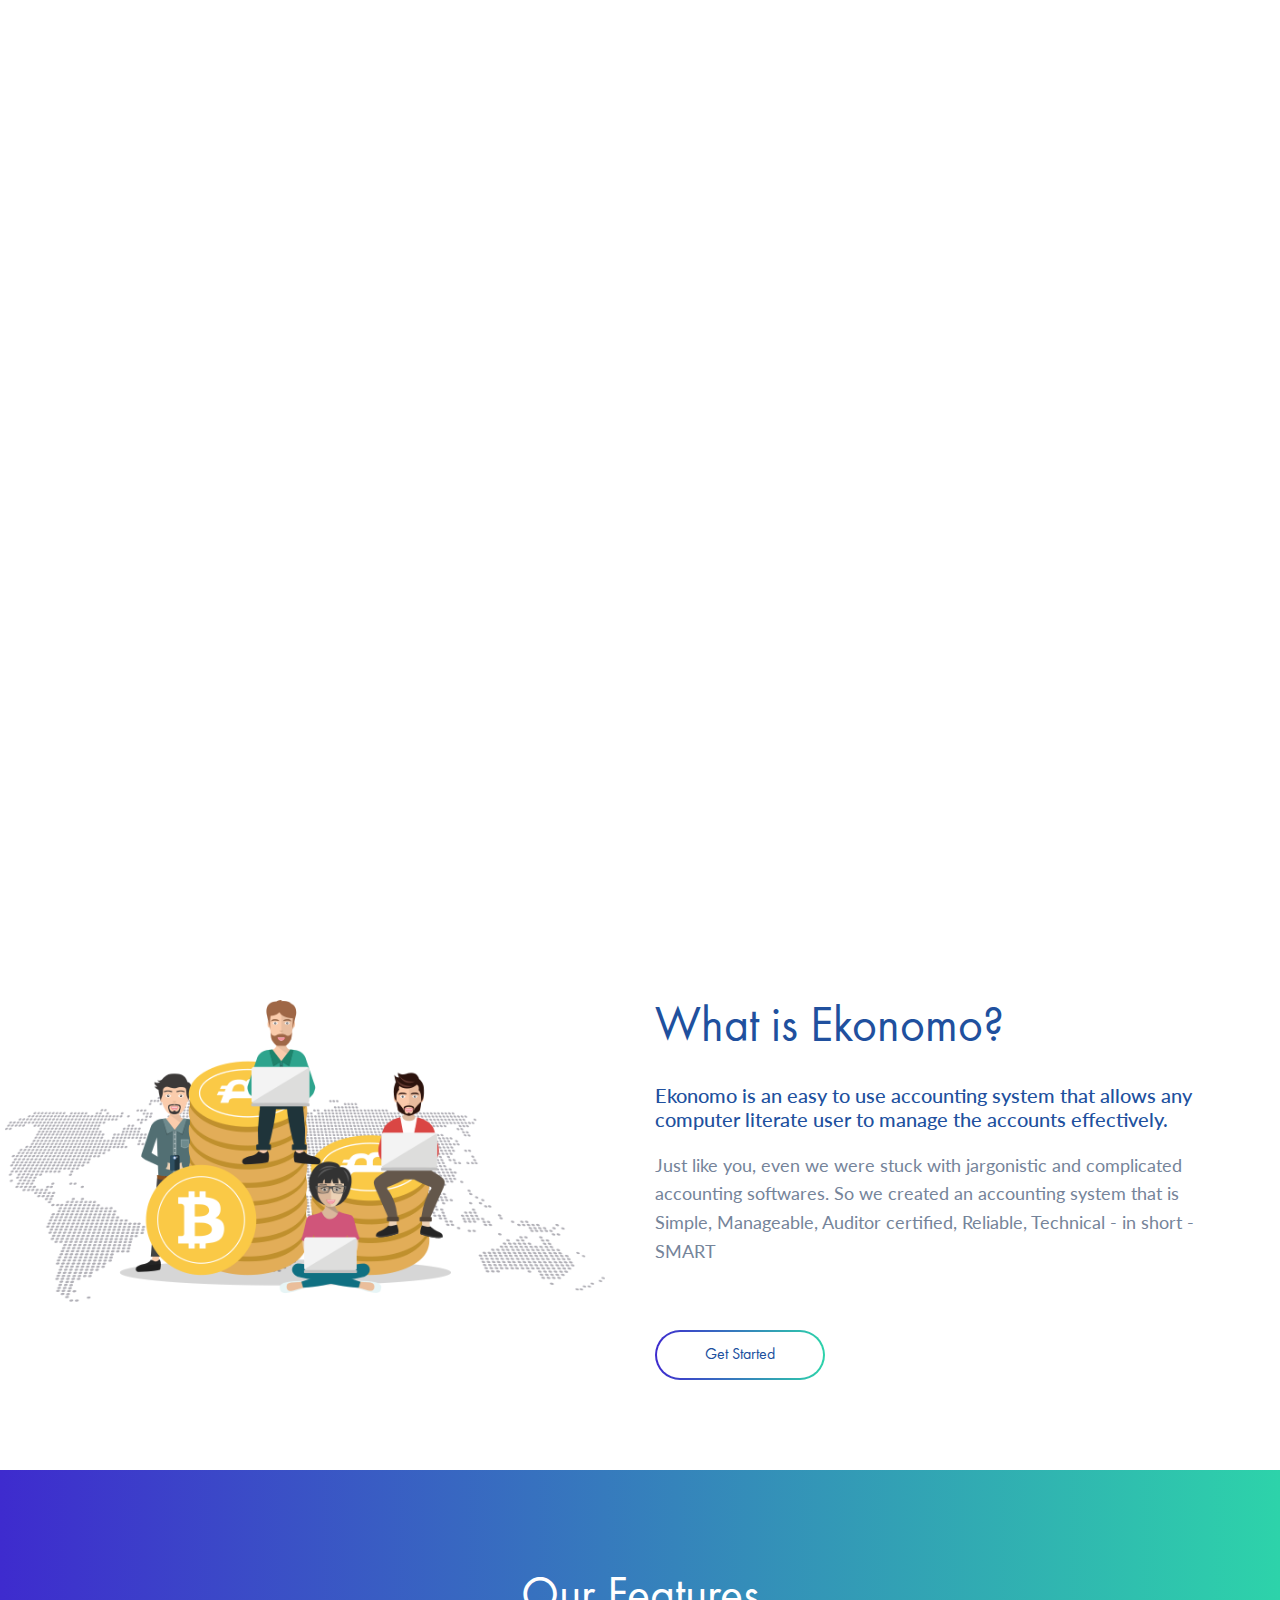
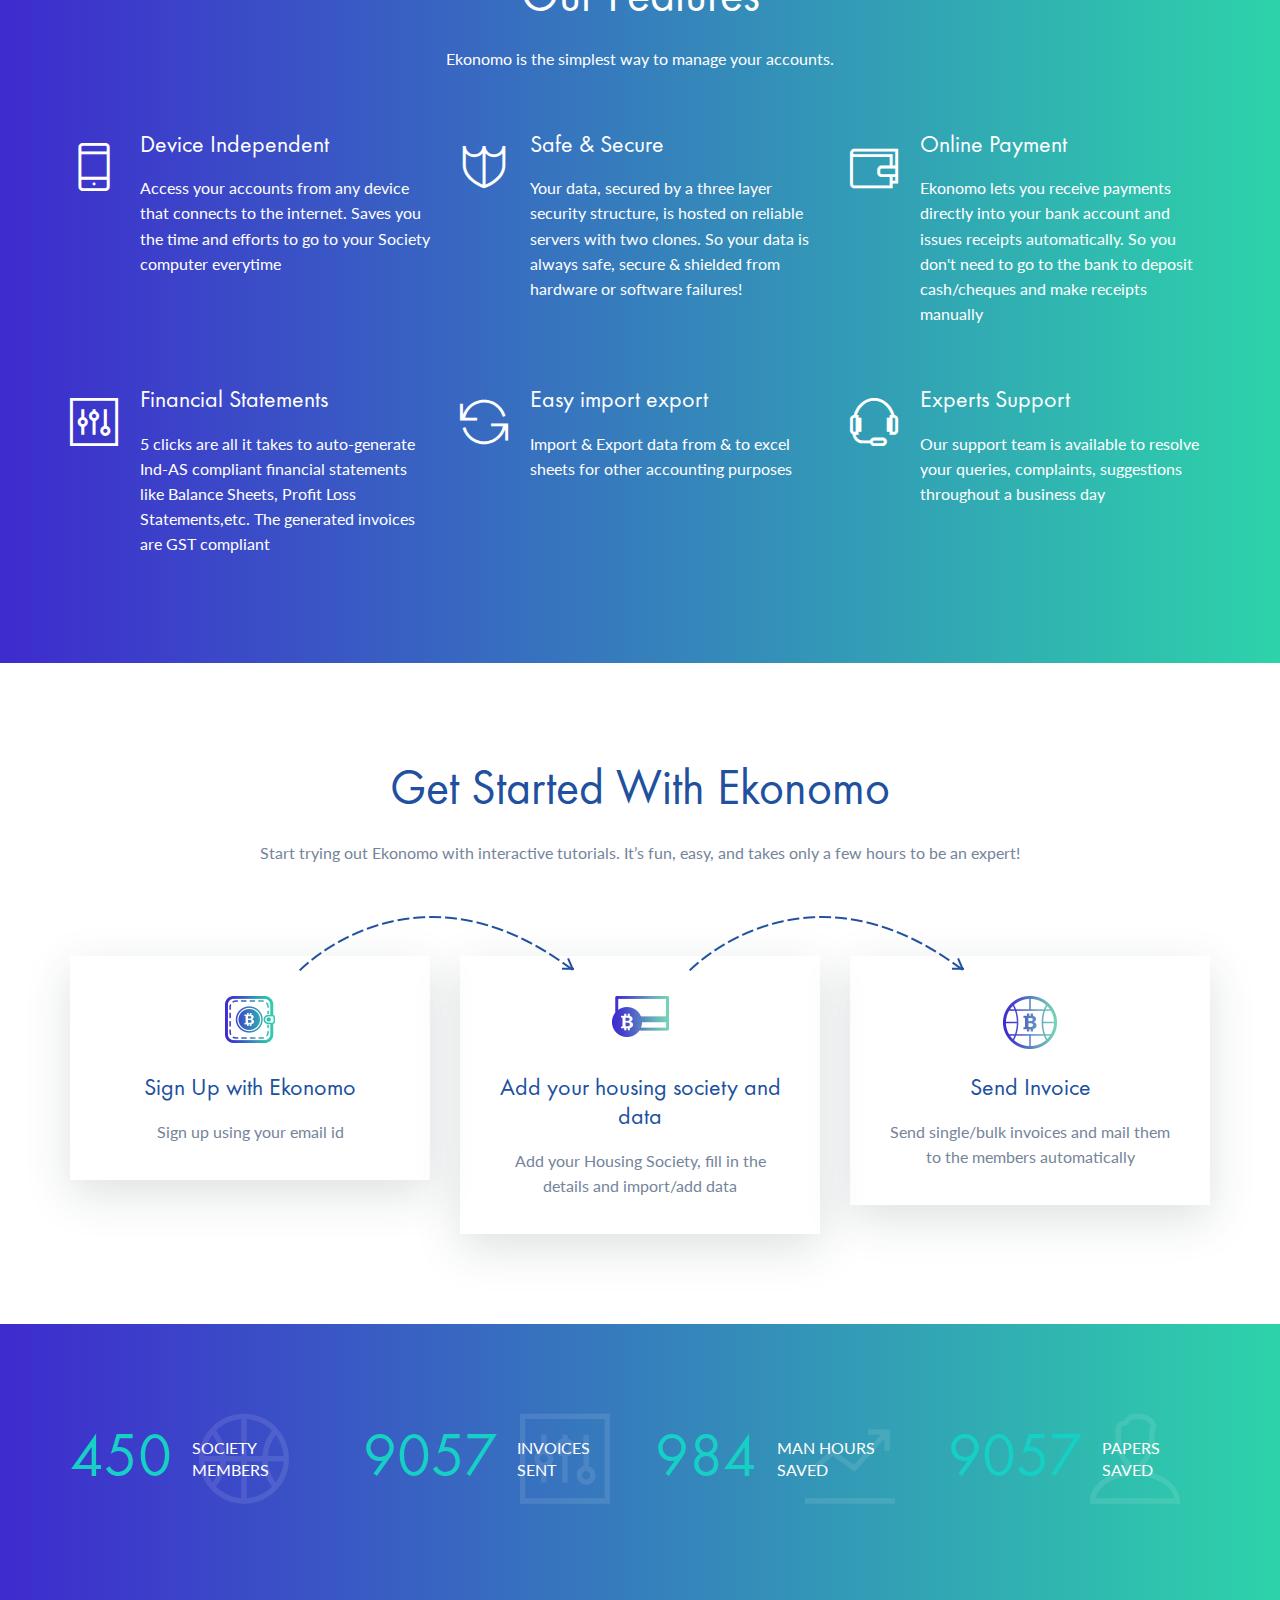
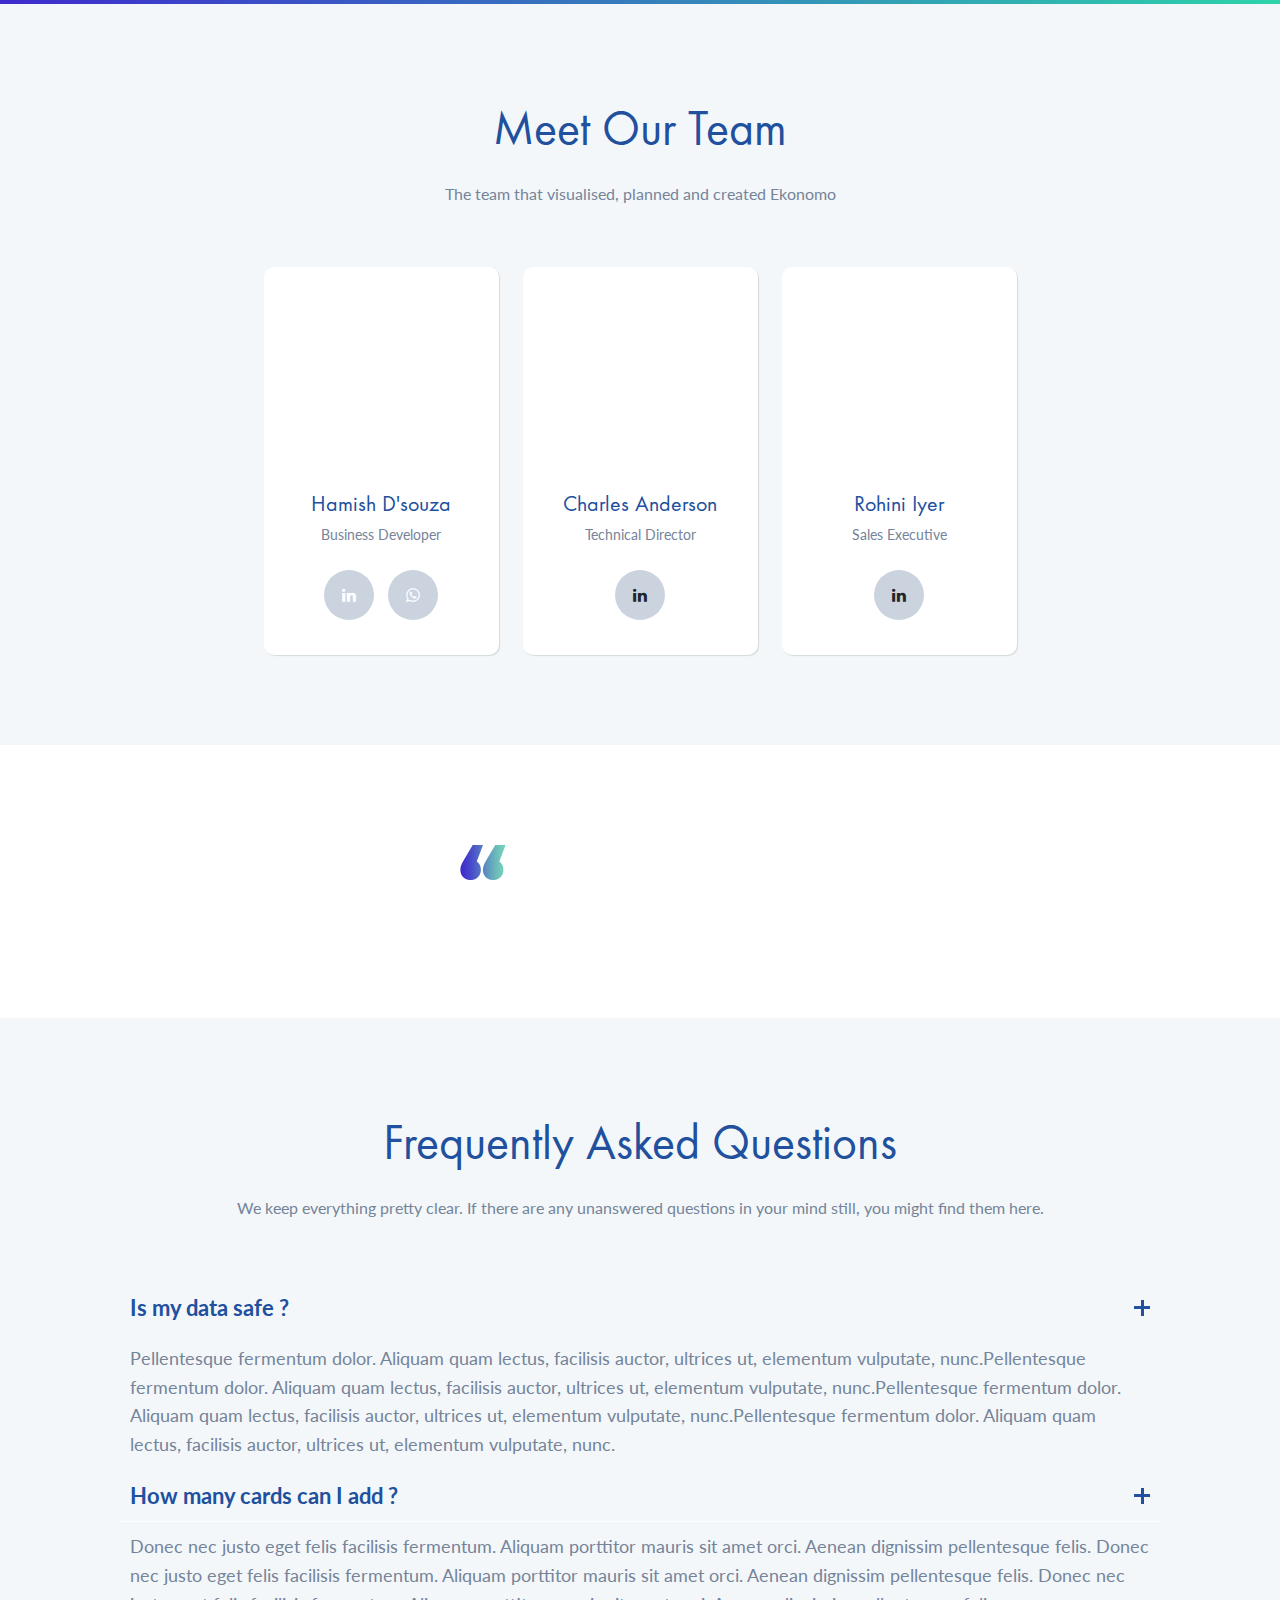
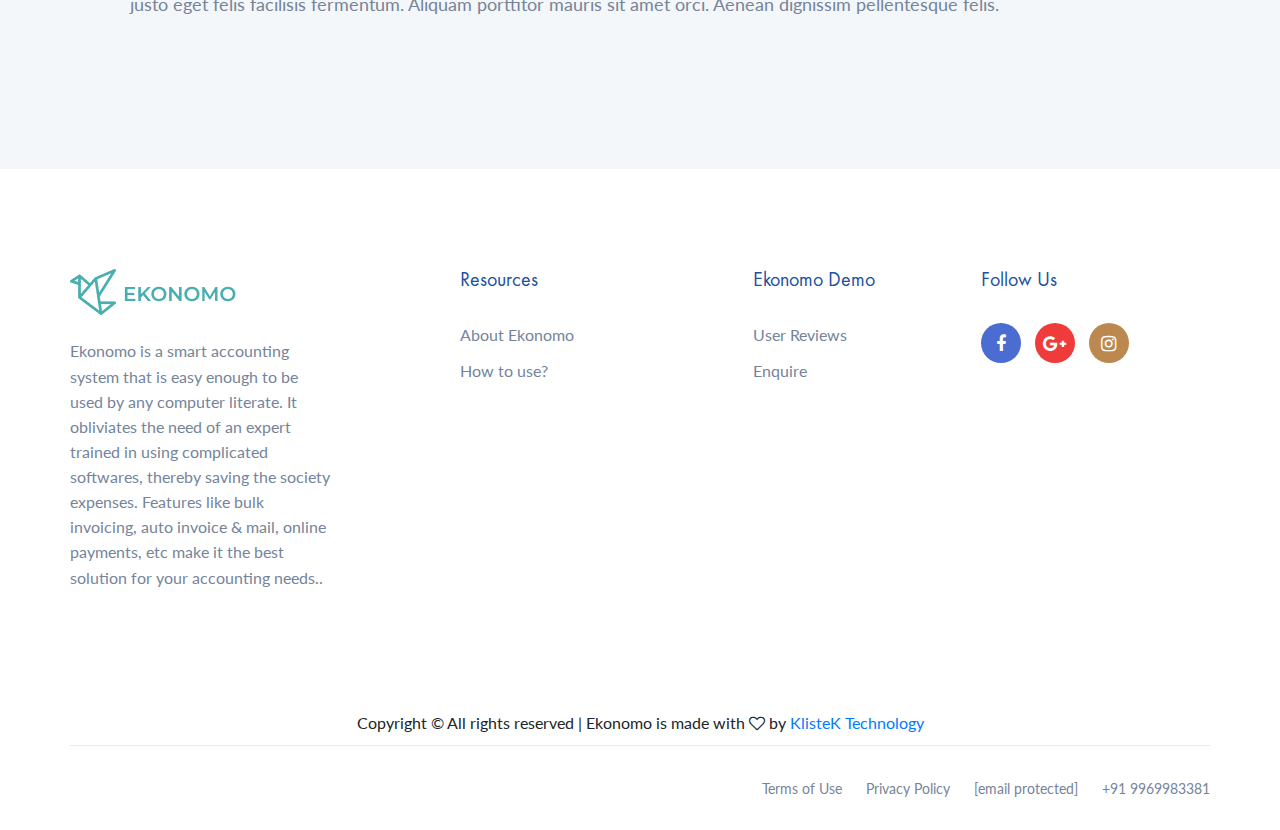
==== index.html @ b2416ccf "Base Project to Master" ====
﻿<!DOCTYPE html>
<html lang="en">

<head>
	<title>Ekonomo - The smartest accounting solution for Housing Societies - To buffix/testinf for Development</title>
	<meta charset="UTF-8">
	<meta name="description" content="Ekonomo is a smart accounting system for housing socities that includes single & bulk invoicing, payment records, automatic receipts, financial statements like balance sheet, profit loss statement, etc">
	<meta name="keywords"
		content="accounting software for housing society, accounting system for housing society, best accounting software, tally alternatives, best tally alternatives india, tally alternative for housing society, klistek, ekonomo, smart, accounting, software, accounting system for housing society, accounting software, free accounting software, best accounting software, gst software,residential apartment accounting software, apartment management software, apartment accounting software, society accounting software, online housing society management system, apartment management software, society software, society accounting software, cooperative society, chs software">
	<meta name="viewport" content="width=device-width, initial-scale=1.0">
	<link href="img\favicon.png" rel="shortcut icon">

	<script>
		console.log("new feature on bugfix");
	</script>

	<link href="https://fonts.googleapis.com/css?family=Lato" rel="stylesheet">

	<link rel="stylesheet" href="css\bootstrap.min.css">
	<link rel="stylesheet" href="css\font-awesome.min.css">
	<link rel="stylesheet" href="css\themify-icons.css">
	<link rel="stylesheet" href="css\animate.css">
	<link rel="stylesheet" href="css\owl.carousel.css">
	<link rel="stylesheet" href="css\style.css">

	<!--[if lt IE 9]>

	  <script src="https://oss.maxcdn.com/html5shiv/3.7.2/html5shiv.min.js"></script>

	  <script src="https://oss.maxcdn.com/respond/1.4.2/respond.min.js"></script>

	<![endif]-->
	<!-- Global site tag (gtag.js) - Google Analytics -->
	<script async src="https://www.googletagmanager.com/gtag/js?id=G-WP8SR2TNJK"></script>
	<script>
		window.dataLayer = window.dataLayer || [];
		function gtag() { dataLayer.push(arguments); }
		gtag('js', new Date());

		gtag('config', 'G-WP8SR2TNJK');
	</script>
</head>

<body>

	<div id="preloder">
		<div class="loader"></div>
	</div>

	<header class="header-section clearfix">
		<div class="container-fluid">
			<a href="index.html" class="site-logo">
				<img src="img\logo.png" alt="">
			</a>
			<div class="responsive-bar"><i class="fa fa-bars"></i></div>
			<a href="" class="user"><i class="fa fa-user"></i></a>
			<a href="" class="site-btn">Sign Up Free</a>
			<nav class="main-menu">
				<ul class="menu-list">
					<li><a href="#about">About</a></li>
					<li><a href="#features">Features</a></li>
					<li><a href="#faq">FAQ</a></li>
					<li><a href="">Contact</a></li>
				</ul>
			</nav>
		</div>
	</header>


	<section class="hero-section">
		<div class="container">
			<div class="row">
				<div class="col-md-6 hero-text">
					<h2>Accounting is<span> complicated?</span> <br>switch to <span>Ekonomo</span></h2>
					<h4>The smartest and easiest accounting software for Housing Societies</h4>
					<form class="hero-subscribe-from">
						<input type="text" placeholder="Enter your email">
						<button class="site-btn sb-gradients">Get Started</button>
					</form>
				</div>
				<div class="col-md-6">
					<img src="img\laptop.png" class="laptop-image" alt="">
				</div>
			</div>
		</div>
	</section>


	<section class="about-section spad" id="about">
		<div class="container">
			<div class="row">
				<div class="col-lg-6 offset-lg-6 about-text">
					<h2>What is Ekonomo?</h2>
					<h5>Ekonomo is an easy to use accounting system that allows any computer literate user to manage the
						accounts effectively.</h5>
					<p>Just like you, even we were stuck with jargonistic and complicated accounting softwares. So we
						created an accounting system that is Simple, Manageable, Auditor certified, Reliable, Technical
						- in short - SMART</p>
					<a href="" class="site-btn sb-gradients sbg-line mt-5">Get Started</a>
				</div>
			</div>
			<div class="about-img">
				<img src="img\about-img.png" alt="">
			</div>
		</div>
	</section>


	<section class="features-section spad gradient-bg" id="features">
		<div class="container text-white">
			<div class="section-title text-center">
				<h2>Our Features</h2>
				<p>Ekonomo is the simplest way to manage your accounts.</p>
			</div>
			<div class="row">

				<div class="col-md-6 col-lg-4 feature">
					<i class="ti-mobile"></i>
					<div class="feature-content">
						<h4>Device Independent</h4>
						<p>Access your accounts from any device that connects to the internet. Saves you the time and
							efforts to go to your Society computer everytime </p>
						<!-- <a href="" class="readmore">Readmore</a> -->
					</div>
				</div>

				<div class="col-md-6 col-lg-4 feature">
					<i class="ti-shield"></i>
					<div class="feature-content">
						<h4>Safe & Secure</h4>
						<p>Your data, secured by a three layer security structure, is hosted on reliable servers with
							two clones. So your data is always safe, secure & shielded from hardware or software
							failures!</p>
						<!-- <a href="" class="readmore">Readmore</a> -->
					</div>
				</div>

				<div class="col-md-6 col-lg-4 feature">
					<i class="ti-wallet"></i>
					<div class="feature-content">
						<h4>Online Payment</h4>
						<p>Ekonomo lets you receive payments directly into your bank account and issues receipts
							automatically. So you don't need to go to the bank to deposit cash/cheques and make receipts
							manually</p>
						<!-- <a href="" class="readmore">Readmore</a> -->
					</div>
				</div>


				<div class="col-md-6 col-lg-4 feature">
					<i class="ti-panel"></i>
					<div class="feature-content">
						<h4>Financial Statements</h4>
						<p>5 clicks are all it takes to auto-generate Ind-AS compliant financial statements like Balance
							Sheets, Profit Loss Statements,etc. The generated invoices are GST compliant </p>
						<!-- <a href="" class="readmore">Readmore</a> -->
					</div>
				</div>

				<div class="col-md-6 col-lg-4 feature">
					<i class="ti-reload"></i>
					<div class="feature-content">
						<h4>Easy import export</h4>
						<p>Import & Export data from & to excel sheets for other accounting purposes </p>
						<!-- <a href="" class="readmore">Readmore</a> -->
					</div>
				</div>

				<div class="col-md-6 col-lg-4 feature">
					<i class="ti-headphone-alt"></i>
					<div class="feature-content">
						<h4>Experts Support</h4>
						<p>Our support team is available to resolve your queries, complaints, suggestions throughout a
							business day </p>
						<!-- <a href="" class="readmore">Readmore</a> -->
					</div>
				</div>

			</div>
		</div>
	</section>


	<section class="process-section spad">
		<div class="container">
			<div class="section-title text-center">
				<h2>Get Started With Ekonomo</h2>
				<p>Start trying out Ekonomo with interactive tutorials. It’s fun, easy, and takes only a few
					hours to be an expert! </p>
			</div>
			<div class="row">
				<div class="col-md-4 process">
					<div class="process-step">
						<figure class="process-icon">
							<img src="img\process-icons\1.png" alt="#">
						</figure>
						<h4>Sign Up with Ekonomo</h4>
						<p>Sign up using your email id</p>
					</div>
				</div>
				<div class="col-md-4 process">
					<div class="process-step">
						<figure class="process-icon">
							<img src="img\process-icons\2.png" alt="#">
						</figure>
						<h4>Add your housing society and data</h4>
						<p>Add your Housing Society, fill in the details and import/add data </p>
					</div>
				</div>
				<div class="col-md-4 process">
					<div class="process-step">
						<figure class="process-icon">
							<img src="img\process-icons\3.png" alt="#">
						</figure>
						<h4>Send Invoice</h4>
						<p>Send single/bulk invoices and mail them to the members automatically</p>
					</div>
				</div>
			</div>
		</div>
	</section>


	<section class="fact-section gradient-bg">
		<div class="container">
			<div class="row">
				<div class="col-sm-6 col-md-6 col-lg-3">
					<div class="fact">
						<h2>450</h2>
						<p>society <br> members</p>
						<i class="ti-basketball"></i>
					</div>
				</div>
				<div class="col-sm-6 col-md-6 col-lg-3">
					<div class="fact">
						<h2>9057</h2>
						<p>Invoices <br> sent</p>
						<i class="ti-panel"></i>
					</div>
				</div>
				<div class="col-sm-6 col-md-6 col-lg-3">
					<div class="fact">
						<h2>984</h2>
						<p>Man Hours <br> Saved</p>
						<i class="ti-stats-up"></i>
					</div>
				</div>
				<div class="col-sm-6 col-md-6 col-lg-3">
					<div class="fact">
						<h2>9057</h2>
						<p>Papers <br>saved</p>
						<i class="ti-user"></i>
					</div>
				</div>
			</div>
		</div>
	</section>


	<section class="team-section spad">
		<div class="container">
			<div class="section-title text-center">
				<h2>Meet Our Team</h2>
				<p>The team that visualised, planned and created Ekonomo</p>
			</div>
		</div>
		<div class="team-members clearfix">

			<div class="member">
				<div class="member-text">
					<div class="member-img set-bg" data-setbg="img/hamish.jpeg"></div>
					<h2>Hamish D'souza</h2>
					<span>Business Developer</span>
				</div>
				<div class="member-social">
					<a href="https://in.linkedin.com/in/hamishhd"><i class="fa fa-linkedin"></i></a>
					<a
						href="https://api.whatsapp.com/send?phone=919969983381&text=Hey,%20wanted%20to%20enquire%20about%20Ekonomo"><i
							class="fa fa-whatsapp"></i></a>
				</div>
				<div class="member-info">
					<div class="member-img mf set-bg" data-setbg="img/hamish.jpeg"></div>
					<div class="member-meta">
						<h2>Hamish D'souza</h2>
						<span>Business Developer</span>
					</div>
					<p>The one who tries to make the lives of Housing Societies simpler using Ekonomo</p>
				</div>
			</div>

			<div class="member">
				<div class="member-text">
					<div class="member-img set-bg" data-setbg="img/johnson.jpg"></div>
					<h2>Charles Anderson</h2>
					<span>Technical Director</span>
				</div>
				<div class="member-social">
					<a><i class="fa fa-linkedin"></i></a>
				</div>
				<div class="member-info">
					<div class="member-img mf set-bg" data-setbg="img/johnson.jpg"></div>
					<div class="member-meta">
						<h2>Charles Anderson</h2>
						<span>Technical Director</span>
					</div>
					<p>The one who makes Ekonomo easier to use</p>
				</div>
			</div>

			<div class="member">
				<div class="member-text">
					<div class="member-img set-bg" data-setbg="img/sales.jpg"></div>
					<h2>Rohini Iyer</h2>
					<span>Sales Executive</span>
				</div>
				<div class="member-social">
					<a><i class="fa fa-linkedin"></i></a>
				</div>
				<div class="member-info">
					<div class="member-img mf set-bg" data-setbg="img/sales.jpg"></div>
					<div class="member-meta">
						<h2>Rohini Iyer</h2>
						<span>Sales Executive</span>
					</div>
					<p>The one who makes Ekonomo smarter and your work easier</p>
				</div>
			</div>




		</div>
	</section>


	<section class="review-section spad">
		<div class="container">
			<div class="row">
				<div class="col-lg-8 push-8">
					<img src="img\quote.png" alt="" class="quote mb-5">
					<div class="review-text-slider owl-carousel">
						<div class="review-text">
							<p>"Ekonomo saved me the efforts of making individual invoices. Now I can make the invoices
								for my entire housing society and also mail the invoices to all the members with few
								clicks. And the best part is that the work of generating invoices is done within 5
								seconds! Real Time Saver!!!”</p>
						</div>
						<div class="review-text">
							<p>"Ours is a small Housing Society with limited funds. Spending on the salary of the
								accountant was truly a burden on the finances. With Ekonomo, I could do all the
								accounting myself and thus saved on the salary of the accountant. Now we used the saved
								money to install solar panels on our terrace”</p>
						</div>
						<div class="review-text">
							<p>"Most of the house owners in our society are investors and visit the complex once in 6
								months. So they would keep the maintenance amounts pending. Ekonomo gave us the option
								of receiving online payment. Now not only do we receive the payments in time, but the
								system automatically send the receipts to the owners when the payment is received. A lot
								of my work is now done by this software on its own. managing my society is now super
								easy”</p>
						</div>
					</div>
				</div>
				<div class="col-lg-4 pr-0 pull-3">
					<div class="review-meta-slider owl-carousel pt-5">
						<div class="author-meta">
							<div class="author-avatar set-bg" data-setbg="img/review/1.jpg"></div>
							<div class="author-name">
								<h4>Hamish D'souza</h4>
								<p>Business Developer</p>
							</div>
						</div>
						<div class="author-meta">
							<div class="author-avatar set-bg" data-setbg="img/review/2.jpg"></div>
							<div class="author-name">
								<h4>Abhay Amin</h4>
								<p>Developer</p>
							</div>
						</div>
						<div class="author-meta">
							<div class="author-avatar set-bg" data-setbg="img/review/3.jpg"></div>
							<div class="author-name">
								<h4>Jyoti Pandey</h4>
								<p>Developer</p>
							</div>
						</div>
					</div>
				</div>
			</div>
		</div>
	</section>
	<!-- 
	<section class="blog-section spad">
		<div class="container">
			<div class="section-title text-center">
				<h2>Latest Features</h2>
				<p>Other's see what's there and think 'why?'. We see what's not there and think 'why not?'.<p>
						<p> We keep adding new features to Ekonomo every month so that the feature that you wish you had
							becomes a feature that you use very soon</p>
			</div>
			<div class="row">

				<div class="col-md-4">
					<div class="blog-item">
						<figure class="blog-thumb">
							<img src="img\blog\1.jpg" alt="">
						</figure>
						<div class="blog-text">
							<div class="post-date">07 Feb 2020</div>
							<h4 class="blog-title"><a href="">Bulk Invoicing</a></h4>
							<div class="post-meta">
								<a href=""><span>by</span> Admin</a>
								<a href=""><i class="fa fa-heart-o"></i> 234 Likes</a>
								<a href=""><i class="fa fa-comments-o"></i> 08 comments</a>
							</div>
						</div>
					</div>
				</div>

				<div class="col-md-4">
					<div class="blog-item">
						<figure class="blog-thumb">
							<img src="img\blog\2.jpg" alt="">
						</figure>
						<div class="blog-text">
							<div class="post-date">4 Feb 2020</div>
							<h4 class="blog-title"><a href="">Automatically mail invoices on generation</a></h4>
							<div class="post-meta">
								<a href=""><span>by</span> Admin</a>
								<a href=""><i class="fa fa-heart-o"></i> 234 Likes</a>
								<a href=""><i class="fa fa-comments-o"></i> 08 comments</a>
							</div>
						</div>
					</div>
				</div>

				<div class="col-md-4">
					<div class="blog-item">
						<figure class="blog-thumb">
							<img src="img\blog\3.jpg" alt="">
						</figure>
						<div class="blog-text">
							<div class="post-date">1 Feb 2020</div>
							<h4 class="blog-title"><a href="">Change color of your Ekonomo</a></h4>
							<div class="post-meta">
								<a href=""><span>by</span> Admin</a>
								<a href=""><i class="fa fa-heart-o"></i> 234 Likes</a>
								<a href=""><i class="fa fa-comments-o"></i> 08 comments</a>
							</div>
						</div>
					</div>
				</div>
			</div>
		</div>
	</section> -->


	<section class="blog-section spad" id="faq">
		<div class="container">
			<div class="section-title text-center">
				<h2>Frequently Asked Questions</h2>
				<p>We keep everything pretty clear. If there are any unanswered questions in your mind still, you might
					find them here.<p>

			</div>

			<div class="accordion">

				<div class="accordion-header"><a>Is my data safe ? <span class="plus-icon"><span></span></span>
					</a></div>
				<p class="accordion-content blog-title">Pellentesque fermentum dolor. Aliquam quam lectus, facilisis
					auctor,
					ultrices ut, elementum
					vulputate, nunc.Pellentesque fermentum dolor. Aliquam quam lectus, facilisis
					auctor,
					ultrices ut, elementum
					vulputate, nunc.Pellentesque fermentum dolor. Aliquam quam lectus, facilisis
					auctor,
					ultrices ut, elementum
					vulputate, nunc.Pellentesque fermentum dolor. Aliquam quam lectus, facilisis
					auctor,
					ultrices ut, elementum
					vulputate, nunc.</p>

				<div class="accordion-header"><a>How many cards can I add ? <span
							class="plus-icon"><span></span></span></a>
				</div>
				<p class="accordion-content blog-title">Donec nec justo eget felis facilisis fermentum. Aliquam
					porttitor mauris
					sit amet orci. Aenean
					dignissim pellentesque felis.
					Donec nec justo eget felis facilisis fermentum. Aliquam
					porttitor mauris
					sit amet orci. Aenean
					dignissim pellentesque felis.
					Donec nec justo eget felis facilisis fermentum. Aliquam
					porttitor mauris
					sit amet orci. Aenean
					dignissim pellentesque felis.</p>


			</div>

		</div>
	</section>


	<footer class="footer-section">
		<div class="container">
			<div class="row spad">
				<div class="col-md-6 col-lg-3 footer-widget">
					<img src="img\logo.png" class="mb-4" alt="">
					<p>Ekonomo is a smart accounting system that is easy enough to be used by any computer literate. It
						obliviates the need of an expert trained in using complicated softwares, thereby saving the
						society expenses. Features like bulk invoicing, auto invoice & mail, online payments, etc make
						it the best solution for your accounting needs..</p>

				</div>
				<div class="col-md-6 col-lg-2 offset-lg-1 footer-widget">
					<h5 class="widget-title">Resources</h5>
					<ul>
						<li><a href="#">About Ekonomo</a></li>
						<li><a href="#">How to use?</a></li>
						<!-- <li><a href="#">Auditor certification</a></li>
						<li><a href="#">Pricing</a></li> -->
					</ul>
				</div>
				<div class="col-md-6 col-lg-2 offset-lg-1 footer-widget">
					<h5 class="widget-title">Ekonomo Demo</h5>
					<ul>
						<li><a href="#">User Reviews</a></li>
						<li><a href="#">Enquire</a></li>
					</ul>
				</div>
				<div class="col-md-6 col-lg-3 footer-widget pl-lg-5 pl-3">
					<h5 class="widget-title">Follow Us</h5>
					<div class="social">
						<a href="https://www.facebook.com/Eknomo-105622301012356/" class="facebook"><i
								class="fa fa-facebook"></i></a>
						<a href="https://g.page/KlisteK?share" class="google"><i class="fa fa-google-plus"></i></a>
						<a href="https://www.instagram.com/ekonomo.accounting/" class="instagram"><i
								class="fa fa-instagram"></i></a>
						<!--<a href="" class="twitter"><i class="fa fa-twitter"></i></a> -->
					</div>
				</div>
			</div>
			<span class="copyright-text">
				Copyright &copy;
				<script
					type="d408cd0dd1d06080b0962727-text/javascript">document.write(new Date().getFullYear());</script>
				All rights reserved | Ekonomo is made with <i class="fa fa-heart-o" aria-hidden="true"></i> by
				<a href="https://klistek.com" target="_blank">KlisteK Technology</a>
			</span>
			<div class="footer-bottom">
				<div class="row">
					<div class="col-lg-4 store-links text-center text-lg-left pb-3 pb-lg-0">
						<!-- <a href=""><img src="img\appstore.png" alt="" class="mr-2"></a> -->
						<!-- <a href=""><img src="img\playstore.png" alt=""></a> -->
					</div>
					<div class="col-lg-8 text-center text-lg-right">
						<ul class="footer-nav">
							<!-- <li><a href="">DPA</a></li> -->
							<li><a href="terms&condition.html" target="_blank">Terms of Use</a></li>
							<li><a href="privacypolicy.html" target="_blank">Privacy Policy </a></li>
							<li><a href=""><span class="__cf_email__"
										data-cfemail="41323431312e333501222e2c31202f386f222e2c">[email&#160;protected]</span></a>
							</li>
							<li><a href="tel:9969983381">+91 9969983381</a></li>
						</ul>
					</div>
				</div>
			</div>
		</div>
	</footer>

	<script data-cfasync="false" src="/cdn-cgi/scripts/5c5dd728/cloudflare-static/email-decode.min.js"></script>
	<script src="js\jquery-3.2.1.min.js" type="d408cd0dd1d06080b0962727-text/javascript"></script>
	<script src="js\owl.carousel.min.js" type="d408cd0dd1d06080b0962727-text/javascript"></script>
	<script src="js\main.js?1.0.8" type="d408cd0dd1d06080b0962727-text/javascript"></script>

	<script async="" src="https://www.googletagmanager.com/gtag/js?id=UA-23581568-13"
		type="d408cd0dd1d06080b0962727-text/javascript"></script>
	<script type="d408cd0dd1d06080b0962727-text/javascript">

  window.dataLayer = window.dataLayer || [];

  function gtag(){dataLayer.push(arguments);}

  gtag('js', new Date());



  gtag('config', 'UA-23581568-13');

</script>
	<script src="https://ajax.cloudflare.com/cdn-cgi/scripts/7089c43e/cloudflare-static/rocket-loader.min.js"
		data-cf-settings="d408cd0dd1d06080b0962727-|49" defer=""></script>
</body>

</html>
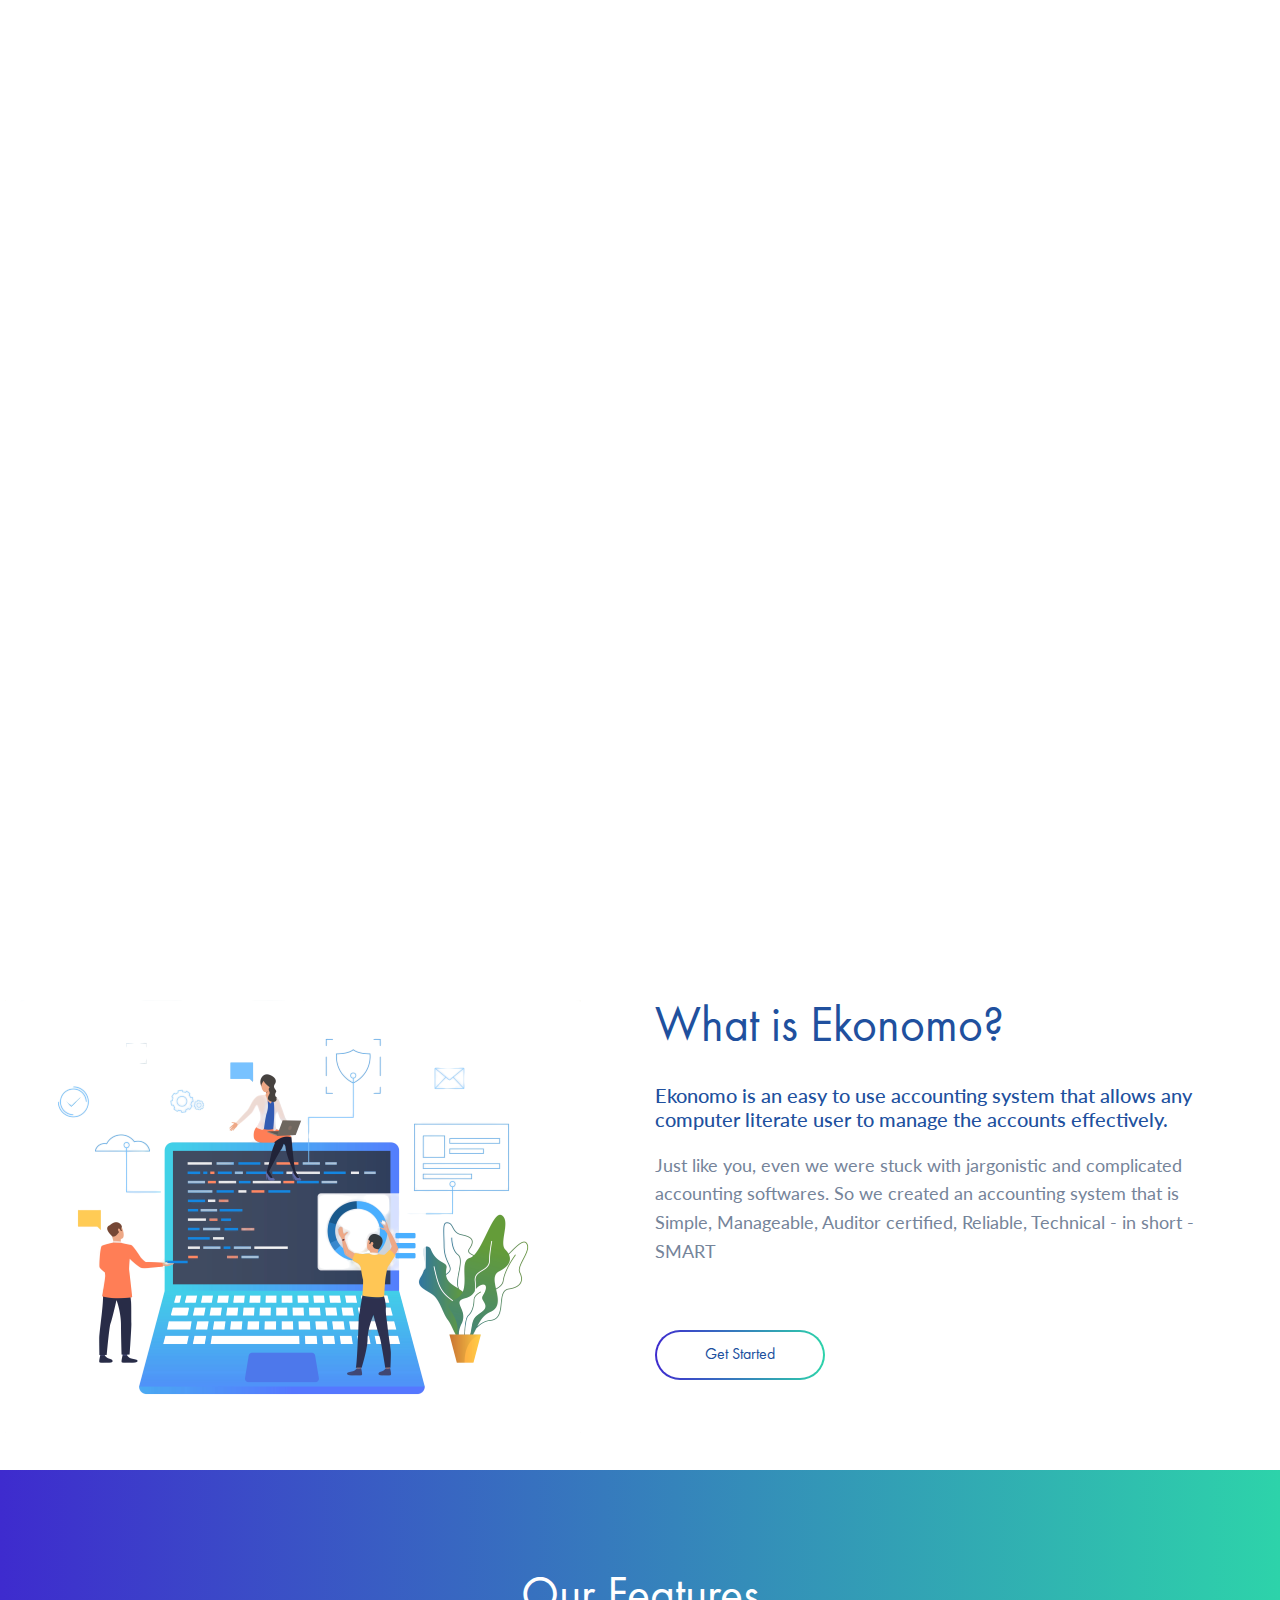
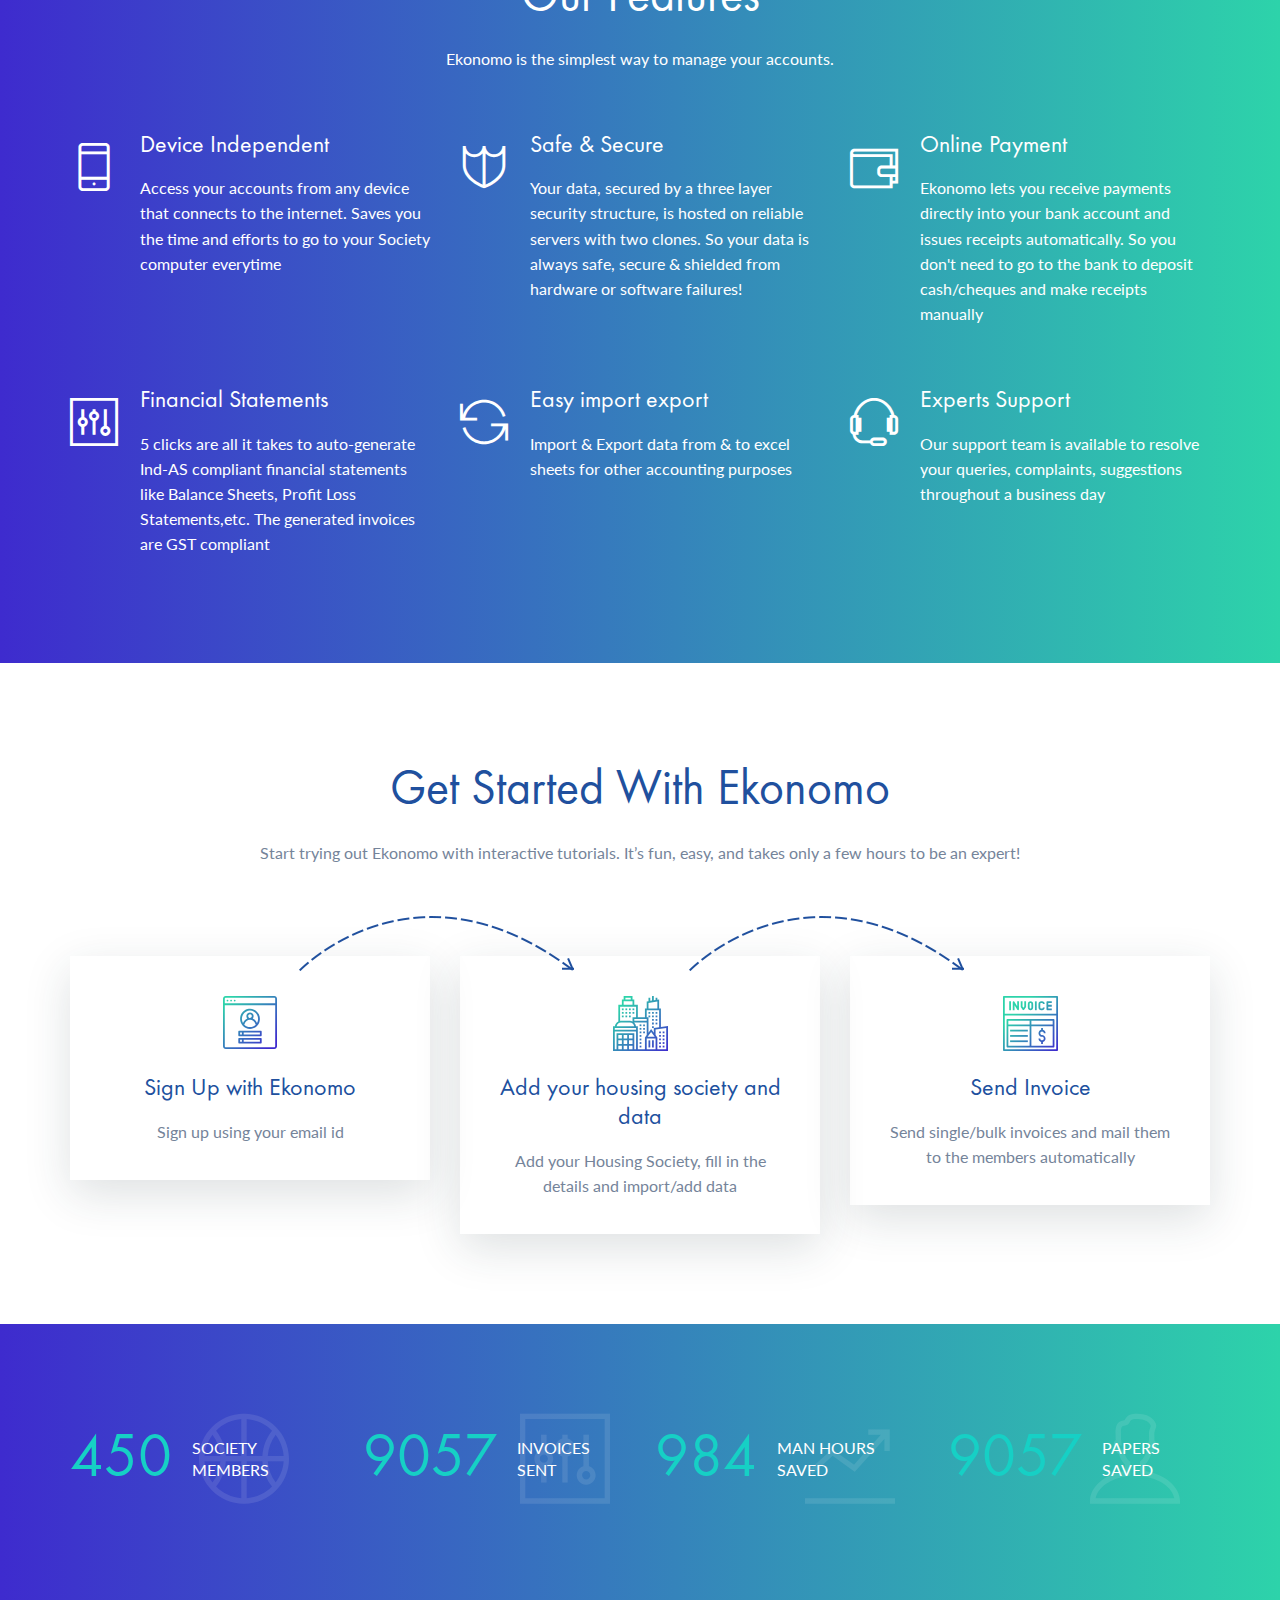
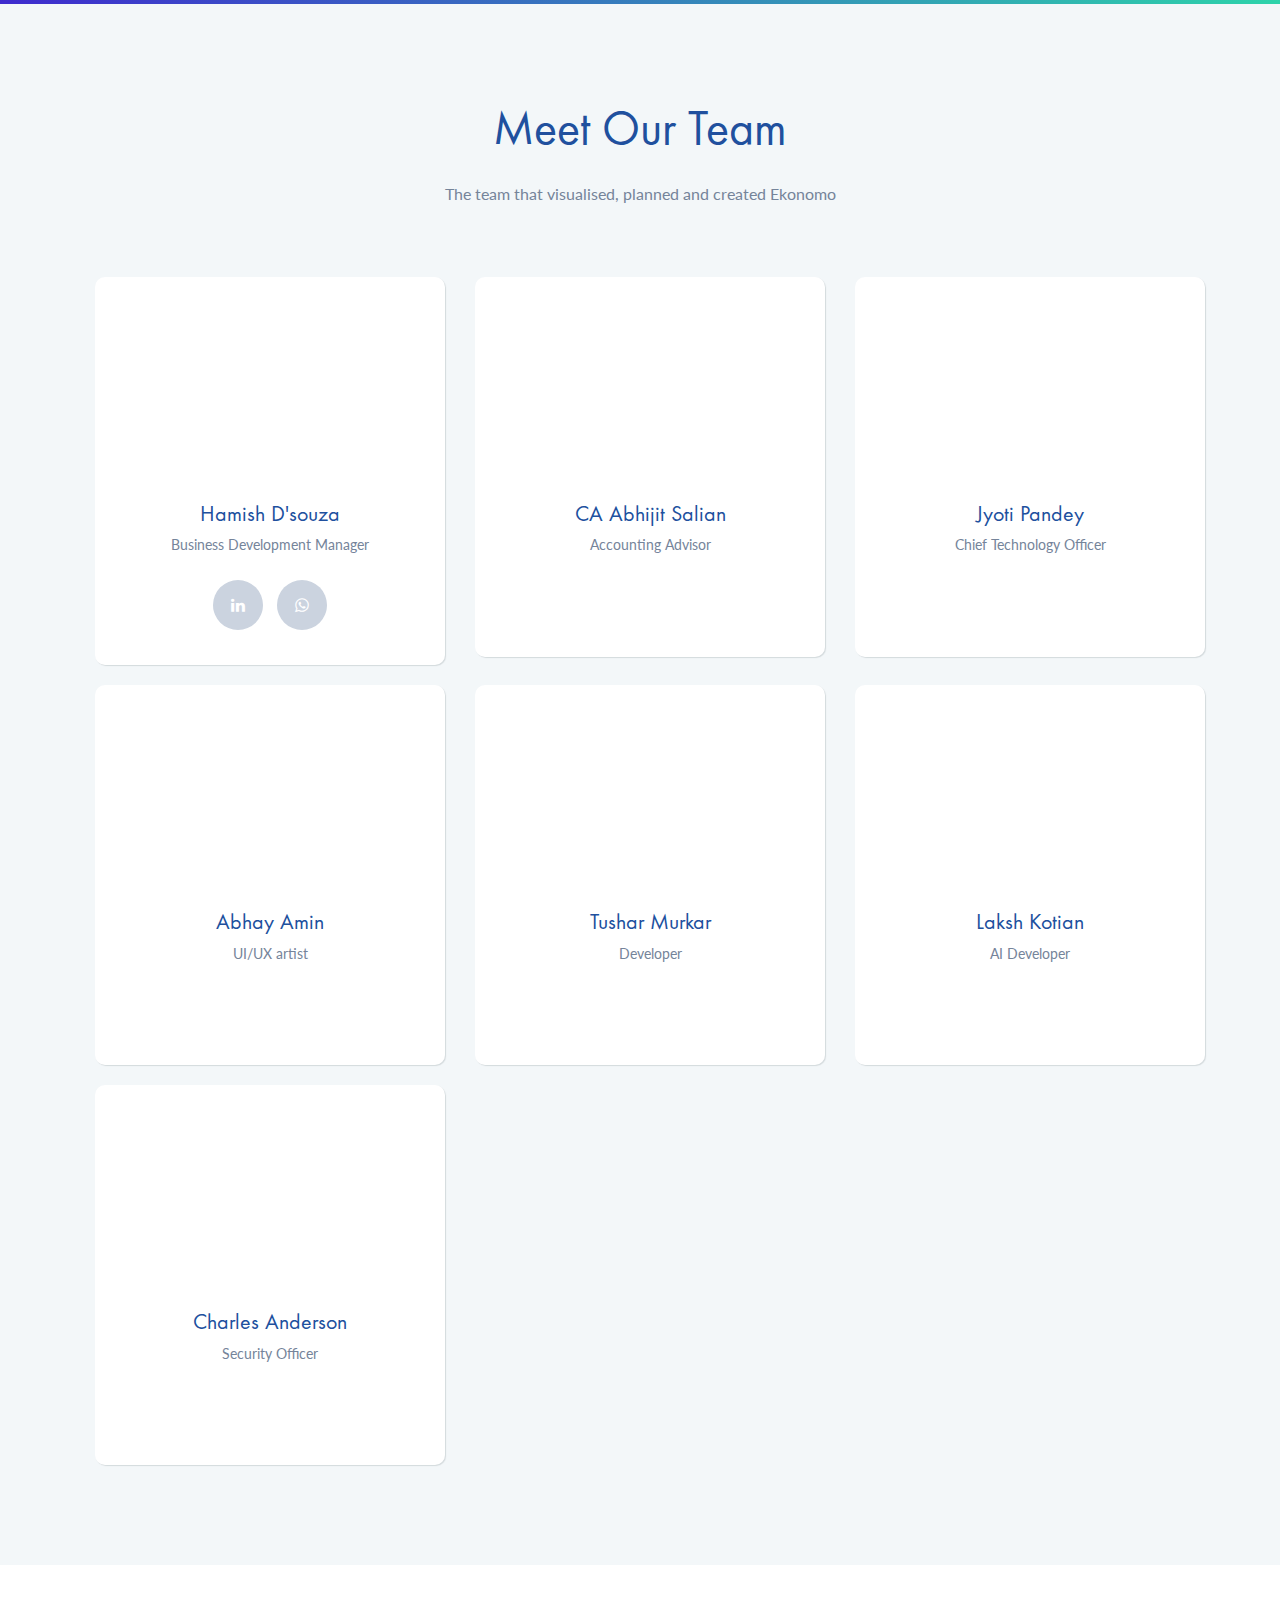
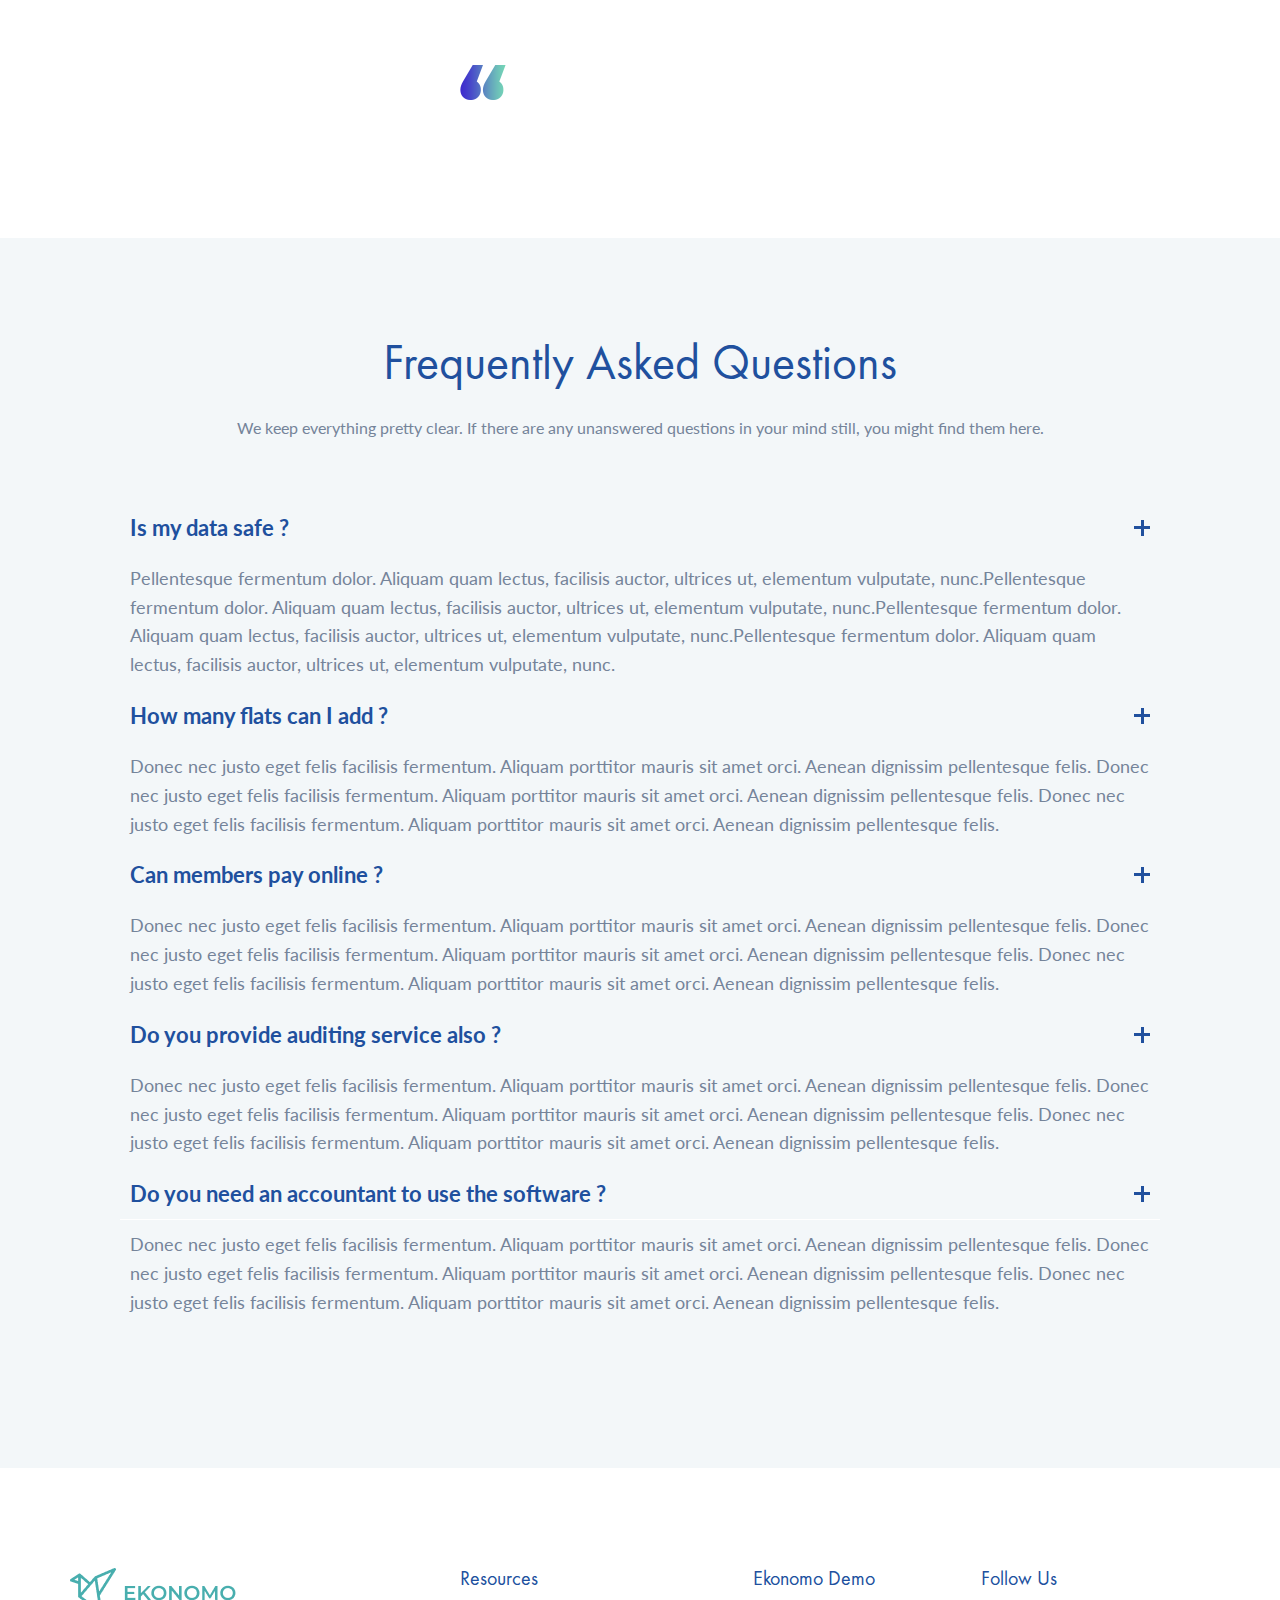
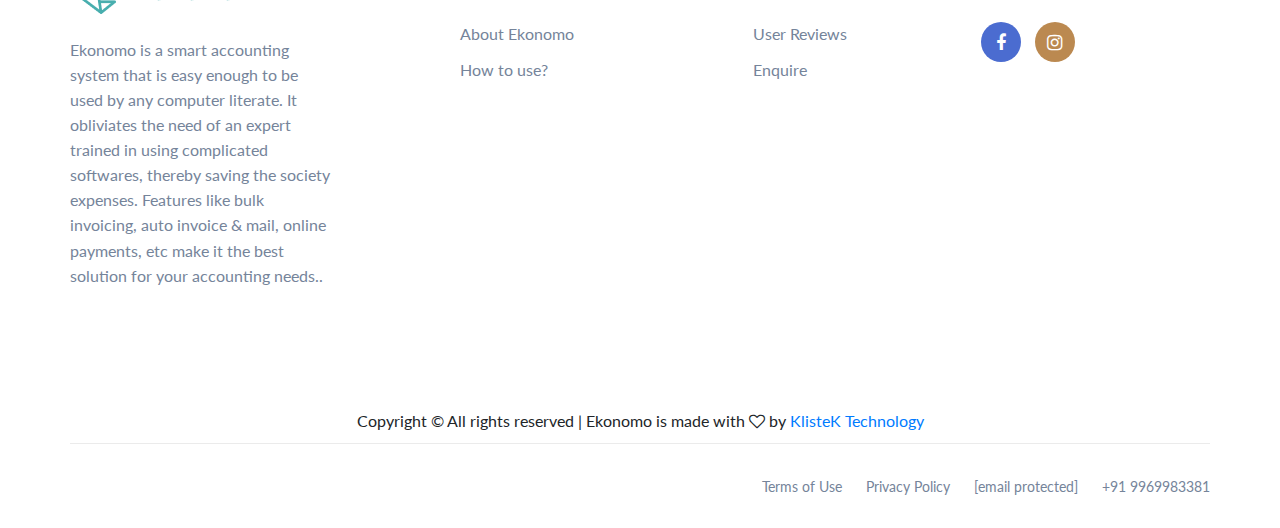
==== commit 84903572: "website changes" ====
--- a/index.html
+++ b/index.html
@@ -2,394 +2,462 @@
 <html lang="en">
 
 <head>
-	<title>Ekonomo - The smartest accounting solution for Housing Societies - To buffix/testinf for Development</title>
-	<meta charset="UTF-8">
-	<meta name="description" content="Ekonomo is a smart accounting system for housing socities that includes single & bulk invoicing, payment records, automatic receipts, financial statements like balance sheet, profit loss statement, etc">
-	<meta name="keywords"
-		content="accounting software for housing society, accounting system for housing society, best accounting software, tally alternatives, best tally alternatives india, tally alternative for housing society, klistek, ekonomo, smart, accounting, software, accounting system for housing society, accounting software, free accounting software, best accounting software, gst software,residential apartment accounting software, apartment management software, apartment accounting software, society accounting software, online housing society management system, apartment management software, society software, society accounting software, cooperative society, chs software">
-	<meta name="viewport" content="width=device-width, initial-scale=1.0">
-	<link href="img\favicon.png" rel="shortcut icon">
-
-	<script>
-		console.log("new feature on bugfix");
-	</script>
-
-	<link href="https://fonts.googleapis.com/css?family=Lato" rel="stylesheet">
-
-	<link rel="stylesheet" href="css\bootstrap.min.css">
-	<link rel="stylesheet" href="css\font-awesome.min.css">
-	<link rel="stylesheet" href="css\themify-icons.css">
-	<link rel="stylesheet" href="css\animate.css">
-	<link rel="stylesheet" href="css\owl.carousel.css">
-	<link rel="stylesheet" href="css\style.css">
-
-	<!--[if lt IE 9]>
+    <title>Ekonomo - The smartest accounting solution for Housing Societies - </title>
+    <meta charset="UTF-8">
+    <meta name="description" content="Ekonomo is a smart accounting system for housing socities that includes single & bulk invoicing, payment records, automatic receipts, financial statements like balance sheet, profit loss statement, etc">
+    <meta name="keywords" content="accounting software for housing society, accounting system for housing society, best accounting software, tally alternatives, best tally alternatives india, tally alternative for housing society, klistek, ekonomo, smart, accounting, software, accounting system for housing society, accounting software, free accounting software, best accounting software, gst software,residential apartment accounting software, apartment management software, apartment accounting software, society accounting software, online housing society management system, apartment management software, society software, society accounting software, cooperative society, chs software">
+    <meta name="viewport" content="width=device-width, initial-scale=1.0">
+    <link href="img\favicon.png" rel="shortcut icon">
+
+    <link href="https://fonts.googleapis.com/css?family=Lato" rel="stylesheet">
+
+    <link rel="stylesheet" href="css\bootstrap.min.css">
+    <link rel="stylesheet" href="css\font-awesome.min.css">
+    <link rel="stylesheet" href="css\themify-icons.css">
+    <link rel="stylesheet" href="css\animate.css">
+    <link rel="stylesheet" href="css\owl.carousel.css">
+    <link rel="stylesheet" href="css\style.css">
+
+    <!--[if lt IE 9]>
 
 	  <script src="https://oss.maxcdn.com/html5shiv/3.7.2/html5shiv.min.js"></script>
 
 	  <script src="https://oss.maxcdn.com/respond/1.4.2/respond.min.js"></script>
 
 	<![endif]-->
-	<!-- Global site tag (gtag.js) - Google Analytics -->
-	<script async src="https://www.googletagmanager.com/gtag/js?id=G-WP8SR2TNJK"></script>
-	<script>
-		window.dataLayer = window.dataLayer || [];
-		function gtag() { dataLayer.push(arguments); }
-		gtag('js', new Date());
-
-		gtag('config', 'G-WP8SR2TNJK');
-	</script>
+    <!-- Global site tag (gtag.js) - Google Analytics -->
+    <script async src="https://www.googletagmanager.com/gtag/js?id=G-WP8SR2TNJK"></script>
+    <script>
+        window.dataLayer = window.dataLayer || [];
+
+        function gtag() {
+            dataLayer.push(arguments);
+        }
+        gtag('js', new Date());
+
+        gtag('config', 'G-WP8SR2TNJK');
+    </script>
 </head>
 
 <body>
 
-	<div id="preloder">
-		<div class="loader"></div>
-	</div>
-
-	<header class="header-section clearfix">
-		<div class="container-fluid">
-			<a href="index.html" class="site-logo">
-				<img src="img\logo.png" alt="">
-			</a>
-			<div class="responsive-bar"><i class="fa fa-bars"></i></div>
-			<a href="" class="user"><i class="fa fa-user"></i></a>
-			<a href="" class="site-btn">Sign Up Free</a>
-			<nav class="main-menu">
-				<ul class="menu-list">
-					<li><a href="#about">About</a></li>
-					<li><a href="#features">Features</a></li>
-					<li><a href="#faq">FAQ</a></li>
-					<li><a href="">Contact</a></li>
-				</ul>
-			</nav>
-		</div>
-	</header>
-
-
-	<section class="hero-section">
-		<div class="container">
-			<div class="row">
-				<div class="col-md-6 hero-text">
-					<h2>Accounting is<span> complicated?</span> <br>switch to <span>Ekonomo</span></h2>
-					<h4>The smartest and easiest accounting software for Housing Societies</h4>
-					<form class="hero-subscribe-from">
-						<input type="text" placeholder="Enter your email">
-						<button class="site-btn sb-gradients">Get Started</button>
-					</form>
-				</div>
-				<div class="col-md-6">
-					<img src="img\laptop.png" class="laptop-image" alt="">
-				</div>
-			</div>
-		</div>
-	</section>
-
-
-	<section class="about-section spad" id="about">
-		<div class="container">
-			<div class="row">
-				<div class="col-lg-6 offset-lg-6 about-text">
-					<h2>What is Ekonomo?</h2>
-					<h5>Ekonomo is an easy to use accounting system that allows any computer literate user to manage the
-						accounts effectively.</h5>
-					<p>Just like you, even we were stuck with jargonistic and complicated accounting softwares. So we
-						created an accounting system that is Simple, Manageable, Auditor certified, Reliable, Technical
-						- in short - SMART</p>
-					<a href="" class="site-btn sb-gradients sbg-line mt-5">Get Started</a>
-				</div>
-			</div>
-			<div class="about-img">
-				<img src="img\about-img.png" alt="">
-			</div>
-		</div>
-	</section>
-
-
-	<section class="features-section spad gradient-bg" id="features">
-		<div class="container text-white">
-			<div class="section-title text-center">
-				<h2>Our Features</h2>
-				<p>Ekonomo is the simplest way to manage your accounts.</p>
-			</div>
-			<div class="row">
-
-				<div class="col-md-6 col-lg-4 feature">
-					<i class="ti-mobile"></i>
-					<div class="feature-content">
-						<h4>Device Independent</h4>
-						<p>Access your accounts from any device that connects to the internet. Saves you the time and
-							efforts to go to your Society computer everytime </p>
-						<!-- <a href="" class="readmore">Readmore</a> -->
-					</div>
-				</div>
-
-				<div class="col-md-6 col-lg-4 feature">
-					<i class="ti-shield"></i>
-					<div class="feature-content">
-						<h4>Safe & Secure</h4>
-						<p>Your data, secured by a three layer security structure, is hosted on reliable servers with
-							two clones. So your data is always safe, secure & shielded from hardware or software
-							failures!</p>
-						<!-- <a href="" class="readmore">Readmore</a> -->
-					</div>
-				</div>
-
-				<div class="col-md-6 col-lg-4 feature">
-					<i class="ti-wallet"></i>
-					<div class="feature-content">
-						<h4>Online Payment</h4>
-						<p>Ekonomo lets you receive payments directly into your bank account and issues receipts
-							automatically. So you don't need to go to the bank to deposit cash/cheques and make receipts
-							manually</p>
-						<!-- <a href="" class="readmore">Readmore</a> -->
-					</div>
-				</div>
-
-
-				<div class="col-md-6 col-lg-4 feature">
-					<i class="ti-panel"></i>
-					<div class="feature-content">
-						<h4>Financial Statements</h4>
-						<p>5 clicks are all it takes to auto-generate Ind-AS compliant financial statements like Balance
-							Sheets, Profit Loss Statements,etc. The generated invoices are GST compliant </p>
-						<!-- <a href="" class="readmore">Readmore</a> -->
-					</div>
-				</div>
-
-				<div class="col-md-6 col-lg-4 feature">
-					<i class="ti-reload"></i>
-					<div class="feature-content">
-						<h4>Easy import export</h4>
-						<p>Import & Export data from & to excel sheets for other accounting purposes </p>
-						<!-- <a href="" class="readmore">Readmore</a> -->
-					</div>
-				</div>
-
-				<div class="col-md-6 col-lg-4 feature">
-					<i class="ti-headphone-alt"></i>
-					<div class="feature-content">
-						<h4>Experts Support</h4>
-						<p>Our support team is available to resolve your queries, complaints, suggestions throughout a
-							business day </p>
-						<!-- <a href="" class="readmore">Readmore</a> -->
-					</div>
-				</div>
-
-			</div>
-		</div>
-	</section>
-
-
-	<section class="process-section spad">
-		<div class="container">
-			<div class="section-title text-center">
-				<h2>Get Started With Ekonomo</h2>
-				<p>Start trying out Ekonomo with interactive tutorials. It’s fun, easy, and takes only a few
-					hours to be an expert! </p>
-			</div>
-			<div class="row">
-				<div class="col-md-4 process">
-					<div class="process-step">
-						<figure class="process-icon">
-							<img src="img\process-icons\1.png" alt="#">
-						</figure>
-						<h4>Sign Up with Ekonomo</h4>
-						<p>Sign up using your email id</p>
-					</div>
-				</div>
-				<div class="col-md-4 process">
-					<div class="process-step">
-						<figure class="process-icon">
-							<img src="img\process-icons\2.png" alt="#">
-						</figure>
-						<h4>Add your housing society and data</h4>
-						<p>Add your Housing Society, fill in the details and import/add data </p>
-					</div>
-				</div>
-				<div class="col-md-4 process">
-					<div class="process-step">
-						<figure class="process-icon">
-							<img src="img\process-icons\3.png" alt="#">
-						</figure>
-						<h4>Send Invoice</h4>
-						<p>Send single/bulk invoices and mail them to the members automatically</p>
-					</div>
-				</div>
-			</div>
-		</div>
-	</section>
-
-
-	<section class="fact-section gradient-bg">
-		<div class="container">
-			<div class="row">
-				<div class="col-sm-6 col-md-6 col-lg-3">
-					<div class="fact">
-						<h2>450</h2>
-						<p>society <br> members</p>
-						<i class="ti-basketball"></i>
-					</div>
-				</div>
-				<div class="col-sm-6 col-md-6 col-lg-3">
-					<div class="fact">
-						<h2>9057</h2>
-						<p>Invoices <br> sent</p>
-						<i class="ti-panel"></i>
-					</div>
-				</div>
-				<div class="col-sm-6 col-md-6 col-lg-3">
-					<div class="fact">
-						<h2>984</h2>
-						<p>Man Hours <br> Saved</p>
-						<i class="ti-stats-up"></i>
-					</div>
-				</div>
-				<div class="col-sm-6 col-md-6 col-lg-3">
-					<div class="fact">
-						<h2>9057</h2>
-						<p>Papers <br>saved</p>
-						<i class="ti-user"></i>
-					</div>
-				</div>
-			</div>
-		</div>
-	</section>
-
-
-	<section class="team-section spad">
-		<div class="container">
-			<div class="section-title text-center">
-				<h2>Meet Our Team</h2>
-				<p>The team that visualised, planned and created Ekonomo</p>
-			</div>
-		</div>
-		<div class="team-members clearfix">
-
-			<div class="member">
-				<div class="member-text">
-					<div class="member-img set-bg" data-setbg="img/hamish.jpeg"></div>
-					<h2>Hamish D'souza</h2>
-					<span>Business Developer</span>
-				</div>
-				<div class="member-social">
-					<a href="https://in.linkedin.com/in/hamishhd"><i class="fa fa-linkedin"></i></a>
-					<a
-						href="https://api.whatsapp.com/send?phone=919969983381&text=Hey,%20wanted%20to%20enquire%20about%20Ekonomo"><i
+    <div id="preloder">
+        <div class="loader"></div>
+    </div>
+
+    <header class="header-section clearfix">
+        <div class="container-fluid">
+            <a href="index.html" class="site-logo">
+                <img src="img\logo.png" alt="">
+            </a>
+            <div class="responsive-bar"><i class="fa fa-bars"></i></div>
+            <a href="" class="user"><i class="fa fa-user"></i></a>
+            <a href="" class="site-btn">Sign Up Free</a>
+            <nav class="main-menu">
+                <ul class="menu-list">
+                    <li><a href="#about">About</a></li>
+                    <li><a href="#features">Features</a></li>
+                    <li><a href="#faq">FAQ</a></li>
+                    <li><a href="">Contact</a></li>
+                </ul>
+            </nav>
+        </div>
+    </header>
+
+
+    <section class="hero-section">
+        <div class="container">
+            <div class="row">
+                <div class="col-md-6 hero-text">
+                    <h2>Accounting is<span> complicated?</span> <br>switch to <span>Ekonomo</span></h2>
+                    <h4>The smartest and easiest accounting software for Housing Societies</h4>
+                    <form class="hero-subscribe-from">
+                        <input type="text" placeholder="Enter your email">
+                        <button class="site-btn sb-gradients">Get Started</button>
+                    </form>
+                </div>
+                <div class="col-md-6">
+                    <img src="img\laptop.png" class="laptop-image" alt="">
+                </div>
+            </div>
+        </div>
+    </section>
+
+
+    <section class="about-section spad" id="about">
+        <div class="container">
+            <div class="row">
+                <div class="col-lg-6 offset-lg-6 about-text">
+                    <h2>What is Ekonomo?</h2>
+                    <h5>Ekonomo is an easy to use accounting system that allows any computer literate user to manage the accounts effectively.</h5>
+                    <p>Just like you, even we were stuck with jargonistic and complicated accounting softwares. So we created an accounting system that is Simple, Manageable, Auditor certified, Reliable, Technical - in short - SMART</p>
+                    <a href="" class="site-btn sb-gradients sbg-line mt-5">Get Started</a>
+                </div>
+            </div>
+            <div class="about-img">
+                <img src="img\about-img.png" alt="">
+            </div>
+        </div>
+    </section>
+
+
+    <section class="features-section spad gradient-bg" id="features">
+        <div class="container text-white">
+            <div class="section-title text-center">
+                <h2>Our Features</h2>
+                <p>Ekonomo is the simplest way to manage your accounts.</p>
+            </div>
+            <div class="row">
+
+                <div class="col-md-6 col-lg-4 feature">
+                    <i class="ti-mobile"></i>
+                    <div class="feature-content">
+                        <h4>Device Independent</h4>
+                        <p>Access your accounts from any device that connects to the internet. Saves you the time and efforts to go to your Society computer everytime </p>
+                        <!-- <a href="" class="readmore">Readmore</a> -->
+                    </div>
+                </div>
+
+                <div class="col-md-6 col-lg-4 feature">
+                    <i class="ti-shield"></i>
+                    <div class="feature-content">
+                        <h4>Safe & Secure</h4>
+                        <p>Your data, secured by a three layer security structure, is hosted on reliable servers with two clones. So your data is always safe, secure & shielded from hardware or software failures!
+                        </p>
+                        <!-- <a href="" class="readmore">Readmore</a> -->
+                    </div>
+                </div>
+
+                <div class="col-md-6 col-lg-4 feature">
+                    <i class="ti-wallet"></i>
+                    <div class="feature-content">
+                        <h4>Online Payment</h4>
+                        <p>Ekonomo lets you receive payments directly into your bank account and issues receipts automatically. So you don't need to go to the bank to deposit cash/cheques and make receipts manually
+                        </p>
+                        <!-- <a href="" class="readmore">Readmore</a> -->
+                    </div>
+                </div>
+
+
+                <div class="col-md-6 col-lg-4 feature">
+                    <i class="ti-panel"></i>
+                    <div class="feature-content">
+                        <h4>Financial Statements</h4>
+                        <p>5 clicks are all it takes to auto-generate Ind-AS compliant financial statements like Balance Sheets, Profit Loss Statements,etc. The generated invoices are GST compliant </p>
+                        <!-- <a href="" class="readmore">Readmore</a> -->
+                    </div>
+                </div>
+
+                <div class="col-md-6 col-lg-4 feature">
+                    <i class="ti-reload"></i>
+                    <div class="feature-content">
+                        <h4>Easy import export</h4>
+                        <p>Import & Export data from & to excel sheets for other accounting purposes </p>
+                        <!-- <a href="" class="readmore">Readmore</a> -->
+                    </div>
+                </div>
+
+                <div class="col-md-6 col-lg-4 feature">
+                    <i class="ti-headphone-alt"></i>
+                    <div class="feature-content">
+                        <h4>Experts Support</h4>
+                        <p>Our support team is available to resolve your queries, complaints, suggestions throughout a business day </p>
+                        <!-- <a href="" class="readmore">Readmore</a> -->
+                    </div>
+                </div>
+
+            </div>
+        </div>
+    </section>
+
+
+    <section class="process-section spad">
+        <div class="container">
+            <div class="section-title text-center">
+                <h2>Get Started With Ekonomo</h2>
+                <p>Start trying out Ekonomo with interactive tutorials. It’s fun, easy, and takes only a few hours to be an expert! </p>
+            </div>
+            <div class="row">
+                <div class="col-md-4 process">
+                    <div class="process-step">
+                        <figure class="process-icon">
+                            <img src="img/login.svg" alt="#">
+                        </figure>
+                        <h4>Sign Up with Ekonomo</h4>
+                        <p>Sign up using your email id</p>
+                    </div>
+                </div>
+                <div class="col-md-4 process">
+                    <div class="process-step">
+                        <figure class="process-icon">
+                            <img src="img/buildings.svg" alt="#">
+                        </figure>
+                        <h4>Add your housing society and data</h4>
+                        <p>Add your Housing Society, fill in the details and import/add data </p>
+                    </div>
+                </div>
+                <div class="col-md-4 process">
+                    <div class="process-step">
+                        <figure class="process-icon">
+                            <img src="img/invoice.svg" alt="#">
+                        </figure>
+                        <h4>Send Invoice</h4>
+                        <p>Send single/bulk invoices and mail them to the members automatically</p>
+                    </div>
+                </div>
+            </div>
+        </div>
+    </section>
+
+
+    <section class="fact-section gradient-bg">
+        <div class="container">
+            <div class="row">
+                <div class="col-sm-6 col-md-6 col-lg-3">
+                    <div class="fact">
+                        <h2>450</h2>
+                        <p>society <br> members</p>
+                        <i class="ti-basketball"></i>
+                    </div>
+                </div>
+                <div class="col-sm-6 col-md-6 col-lg-3">
+                    <div class="fact">
+                        <h2>9057</h2>
+                        <p>Invoices <br> sent</p>
+                        <i class="ti-panel"></i>
+                    </div>
+                </div>
+                <div class="col-sm-6 col-md-6 col-lg-3">
+                    <div class="fact">
+                        <h2>984</h2>
+                        <p>Man Hours <br> Saved</p>
+                        <i class="ti-stats-up"></i>
+                    </div>
+                </div>
+                <div class="col-sm-6 col-md-6 col-lg-3">
+                    <div class="fact">
+                        <h2>9057</h2>
+                        <p>Papers <br>saved</p>
+                        <i class="ti-user"></i>
+                    </div>
+                </div>
+            </div>
+        </div>
+    </section>
+
+
+    <section class="team-section spad">
+        <div class="container">
+            <div class="section-title text-center">
+                <h2>Meet Our Team</h2>
+                <p>The team that visualised, planned and created Ekonomo</p>
+            </div>
+        </div>
+        <div class="team-members row clearfix container">
+
+            <div class=" col-sm-12 col-md-6 col-lg-4">
+                <div class="member">
+                    <div class="member-text">
+                        <div class="member-img set-bg" data-setbg="img/hamish.jpeg"></div>
+                        <h2>Hamish D'souza</h2>
+                        <span>Business Development Manager</span>
+                    </div>
+                    <div class="member-social">
+                        <a href="https://in.linkedin.com/in/hamishhd"><i class="fa fa-linkedin"></i></a>
+                        <a href="https://api.whatsapp.com/send?phone=919969983381&text=Hey,%20wanted%20to%20enquire%20about%20Ekonomo"><i
 							class="fa fa-whatsapp"></i></a>
-				</div>
-				<div class="member-info">
-					<div class="member-img mf set-bg" data-setbg="img/hamish.jpeg"></div>
-					<div class="member-meta">
-						<h2>Hamish D'souza</h2>
-						<span>Business Developer</span>
-					</div>
-					<p>The one who tries to make the lives of Housing Societies simpler using Ekonomo</p>
-				</div>
-			</div>
-
-			<div class="member">
-				<div class="member-text">
-					<div class="member-img set-bg" data-setbg="img/johnson.jpg"></div>
-					<h2>Charles Anderson</h2>
-					<span>Technical Director</span>
-				</div>
-				<div class="member-social">
-					<a><i class="fa fa-linkedin"></i></a>
-				</div>
-				<div class="member-info">
-					<div class="member-img mf set-bg" data-setbg="img/johnson.jpg"></div>
-					<div class="member-meta">
-						<h2>Charles Anderson</h2>
-						<span>Technical Director</span>
-					</div>
-					<p>The one who makes Ekonomo easier to use</p>
-				</div>
-			</div>
-
-			<div class="member">
-				<div class="member-text">
-					<div class="member-img set-bg" data-setbg="img/sales.jpg"></div>
-					<h2>Rohini Iyer</h2>
-					<span>Sales Executive</span>
-				</div>
-				<div class="member-social">
-					<a><i class="fa fa-linkedin"></i></a>
-				</div>
-				<div class="member-info">
-					<div class="member-img mf set-bg" data-setbg="img/sales.jpg"></div>
-					<div class="member-meta">
-						<h2>Rohini Iyer</h2>
-						<span>Sales Executive</span>
-					</div>
-					<p>The one who makes Ekonomo smarter and your work easier</p>
-				</div>
-			</div>
-
-
-
-
-		</div>
-	</section>
-
-
-	<section class="review-section spad">
-		<div class="container">
-			<div class="row">
-				<div class="col-lg-8 push-8">
-					<img src="img\quote.png" alt="" class="quote mb-5">
-					<div class="review-text-slider owl-carousel">
-						<div class="review-text">
-							<p>"Ekonomo saved me the efforts of making individual invoices. Now I can make the invoices
-								for my entire housing society and also mail the invoices to all the members with few
-								clicks. And the best part is that the work of generating invoices is done within 5
-								seconds! Real Time Saver!!!”</p>
-						</div>
-						<div class="review-text">
-							<p>"Ours is a small Housing Society with limited funds. Spending on the salary of the
-								accountant was truly a burden on the finances. With Ekonomo, I could do all the
-								accounting myself and thus saved on the salary of the accountant. Now we used the saved
-								money to install solar panels on our terrace”</p>
-						</div>
-						<div class="review-text">
-							<p>"Most of the house owners in our society are investors and visit the complex once in 6
-								months. So they would keep the maintenance amounts pending. Ekonomo gave us the option
-								of receiving online payment. Now not only do we receive the payments in time, but the
-								system automatically send the receipts to the owners when the payment is received. A lot
-								of my work is now done by this software on its own. managing my society is now super
-								easy”</p>
-						</div>
-					</div>
-				</div>
-				<div class="col-lg-4 pr-0 pull-3">
-					<div class="review-meta-slider owl-carousel pt-5">
-						<div class="author-meta">
-							<div class="author-avatar set-bg" data-setbg="img/review/1.jpg"></div>
-							<div class="author-name">
-								<h4>Hamish D'souza</h4>
-								<p>Business Developer</p>
-							</div>
-						</div>
-						<div class="author-meta">
-							<div class="author-avatar set-bg" data-setbg="img/review/2.jpg"></div>
-							<div class="author-name">
-								<h4>Abhay Amin</h4>
-								<p>Developer</p>
-							</div>
-						</div>
-						<div class="author-meta">
-							<div class="author-avatar set-bg" data-setbg="img/review/3.jpg"></div>
-							<div class="author-name">
-								<h4>Jyoti Pandey</h4>
-								<p>Developer</p>
-							</div>
-						</div>
-					</div>
-				</div>
-			</div>
-		</div>
-	</section>
-	<!-- 
+                    </div>
+                    <div class="member-info">
+                        <div class="member-img mf set-bg" data-setbg="img/hamish.jpeg"></div>
+                        <div class="member-meta">
+                            <h2>Hamish D'souza</h2>
+                            <span>Business Development Manager</span>
+                        </div>
+                        <p>Your go-to man while using Ekonomo, he'll help you from onboarding to auditing. He believes that technology can save a lot of time, money and headache.</p>
+                    </div>
+                </div>
+            </div>
+
+            <div class=" col-sm-12 col-md-6 col-lg-4">
+                <div class="member">
+                    <div class="member-text">
+                        <div class="member-img set-bg" data-setbg="img/profile-pic-dummy.png"></div>
+                        <h2>CA Abhijit Salian</h2>
+                        <span>Accounting Advisor</span>
+                    </div>
+                    <!-- <div class="member-social">
+                        <a><i class="fa fa-linkedin"></i></a>
+                    </div> -->
+                    <div class="member-info">
+                        <div class="member-img mf set-bg" data-setbg="img/profile-pic-dummy.png"></div>
+                        <div class="member-meta">
+                            <h2>CA Abhijit Salian</h2>
+                            <span>Accounting Advisor</span>
+                        </div>
+                        <p>Having audited over 100 societies in the past decade, he ensures the system follows the latest accounting standards</p>
+                    </div>
+                </div>
+            </div>
+
+            <div class=" col-sm-12 col-md-6 col-lg-4">
+                <div class="member">
+                    <div class="member-text">
+                        <div class="member-img set-bg" data-setbg="img/jyoti.png"></div>
+                        <h2>Jyoti Pandey</h2>
+                        <span>Chief Technology Officer</span>
+                    </div>
+                    <!-- <div class="member-social">
+                        <a><i class="fa fa-linkedin"></i></a>
+                    </div> -->
+                    <div class="member-info">
+                        <div class="member-img mf set-bg" data-setbg="img/jyoti.png"></div>
+                        <div class="member-meta">
+                            <h2>Jyoti Pandey</h2>
+                            <span>Chief Technology Officer</span>
+                        </div>
+                        <p>Systems made under her work without bugs or glitches. Report a bug, and get it resolved within a week!!</p>
+                    </div>
+                </div>
+            </div>
+
+
+            <div class=" col-sm-12 col-md-6 col-lg-4">
+                <div class="member">
+                    <div class="member-text">
+                        <div class="member-img set-bg" data-setbg="img/abhay.png"></div>
+                        <h2>Abhay Amin</h2>
+                        <span>UI/UX artist</span>
+                    </div>
+                    <!-- <div class="member-social">
+                        <a><i class="fa fa-linkedin"></i></a>
+                    </div> -->
+                    <div class="member-info">
+                        <div class="member-img mf set-bg" data-setbg="img/abhay.png"></div>
+                        <div class="member-meta">
+                            <h2>Abhay Amin</h2>
+                            <span>UI/UX artist</span>
+                        </div>
+                        <p>With a vast experience in designing User friendly softwares, he ensures that the system is easy to use for everyone</p>
+                    </div>
+                </div>
+            </div>
+            <div class=" col-sm-12 col-md-6 col-lg-4">
+                <div class="member">
+                    <div class="member-text">
+                        <div class="member-img set-bg" data-setbg="img/tushar.png"></div>
+                        <h2>Tushar Murkar</h2>
+                        <span>Developer</span>
+                    </div>
+                    <!-- <div class="member-social">
+                        <a><i class="fa fa-linkedin"></i></a>
+                    </div> -->
+                    <div class="member-info">
+                        <div class="member-img mf set-bg" data-setbg="img/tushar.png"></div>
+                        <div class="member-meta">
+                            <h2>Tushar Murkar</h2>
+                            <span>Developer</span>
+                        </div>
+                        <p>The one who wrote the code that gives you the power to send 500 invoices in 500 milliseconds in 5 clicks!</p>
+                    </div>
+                </div>
+            </div>
+
+            <div class=" col-sm-12 col-md-6 col-lg-4">
+                <div class="member">
+                    <div class="member-text">
+                        <div class="member-img set-bg" data-setbg="img/ai.png"></div>
+                        <h2>Laksh Kotian</h2>
+                        <span>AI Developer</span>
+                    </div>
+                    <!-- <div class="member-social">
+                        <a><i class="fa fa-linkedin"></i></a>
+                    </div> -->
+                    <div class="member-info">
+                        <div class="member-img mf set-bg" data-setbg="img/ai.png"></div>
+                        <div class="member-meta">
+                            <h2>Laksh Kotian</h2>
+                            <span>AI Developer</span>
+                        </div>
+                        <p>The one who made the accounting system smart enough to understand where the numbers go, so that you don't have to break you head over accounting</p>
+                    </div>
+                </div>
+            </div>
+
+            <div class=" col-sm-12 col-md-6 col-lg-4">
+                <div class="member">
+                    <div class="member-text">
+                        <div class="member-img set-bg" data-setbg="img/johnson.jpg"></div>
+                        <h2>Charles Anderson</h2>
+                        <span>Security Officer</span>
+                    </div>
+                    <!-- <div class="member-social">
+                        <a><i class="fa fa-linkedin"></i></a>
+                    </div> -->
+                    <div class="member-info">
+                        <div class="member-img mf set-bg" data-setbg="img/johnson.jpg"></div>
+                        <div class="member-meta">
+                            <h2>Charles Anderson</h2>
+                            <span>Security Officer</span>
+                        </div>
+                        <p>Your data is your data and none of others data. Charles ensures your society data remains within your control, always</p>
+                    </div>
+                </div>
+            </div>
+
+        </div>
+    </section>
+
+
+    <section class="review-section spad" id="testimonials">
+        <div class="container">
+            <div class="row">
+                <div class="col-lg-8 push-8">
+                    <img src="img\quote.png" alt="" class="quote mb-5">
+                    <div class="review-text-slider owl-carousel">
+                        <div class="review-text">
+                            <p>"Ekonomo saved me the efforts of making individual invoices. Now I can make the invoices for my entire housing society and also mail the invoices to all the members with few clicks. And the best part is that the work of generating
+                                invoices is done within 5 seconds! Real Time Saver!!!”</p>
+                        </div>
+                        <div class="review-text">
+                            <p>"Ours is a small Housing Society with limited funds. Spending on the salary of the accountant was truly a burden on the finances. With Ekonomo, I could do all the accounting myself and thus saved on the salary of the accountant.
+                                Now we used the saved money to install solar panels on our terrace”</p>
+                        </div>
+                        <div class="review-text">
+                            <p>"Most of the house owners in our society are investors and visit the complex once in 6 months. So they would keep the maintenance amounts pending. Ekonomo gave us the option of receiving online payment. Now not only do we receive
+                                the payments in time, but the system automatically send the receipts to the owners when the payment is received. A lot of my work is now done by this software on its own. managing my society is now super easy”
+                            </p>
+                        </div>
+                    </div>
+                </div>
+                <div class="col-lg-4 pr-0 pull-3">
+                    <div class="review-meta-slider owl-carousel pt-5">
+                        <div class="author-meta">
+                            <div class="author-avatar set-bg" data-setbg="img/review/1.jpg"></div>
+                            <div class="author-name">
+                                <h4>Vineet Sharma</h4>
+                                <p>Shanti Van CHS</p>
+                            </div>
+                        </div>
+                        <div class="author-meta">
+                            <div class="author-avatar set-bg" data-setbg="img/review/2.jpg"></div>
+                            <div class="author-name">
+                                <h4>T.Desai</h4>
+                                <p>Yogakshema CHS</p>
+                            </div>
+                        </div>
+                        <div class="author-meta">
+                            <div class="author-avatar set-bg" data-setbg="img/review/3.jpg"></div>
+                            <div class="author-name">
+                                <h4>Gaurav Sharma</h4>
+                                <p>Karjat Waters CHS</p>
+                            </div>
+                        </div>
+                    </div>
+                </div>
+            </div>
+        </div>
+    </section>
+    <!-- 
 	<section class="blog-section spad">
 		<div class="container">
 			<div class="section-title text-center">
@@ -455,146 +523,141 @@
 	</section> -->
 
 
-	<section class="blog-section spad" id="faq">
-		<div class="container">
-			<div class="section-title text-center">
-				<h2>Frequently Asked Questions</h2>
-				<p>We keep everything pretty clear. If there are any unanswered questions in your mind still, you might
-					find them here.<p>
-
-			</div>
-
-			<div class="accordion">
-
-				<div class="accordion-header"><a>Is my data safe ? <span class="plus-icon"><span></span></span>
+    <section class="blog-section spad" id="faq">
+        <div class="container">
+            <div class="section-title text-center">
+                <h2>Frequently Asked Questions</h2>
+                <p>We keep everything pretty clear. If there are any unanswered questions in your mind still, you might find them here.
+                    <p>
+
+            </div>
+
+            <div class="accordion">
+
+                <div class="accordion-header"><a>Is my data safe ? <span class="plus-icon"><span></span></span>
 					</a></div>
-				<p class="accordion-content blog-title">Pellentesque fermentum dolor. Aliquam quam lectus, facilisis
-					auctor,
-					ultrices ut, elementum
-					vulputate, nunc.Pellentesque fermentum dolor. Aliquam quam lectus, facilisis
-					auctor,
-					ultrices ut, elementum
-					vulputate, nunc.Pellentesque fermentum dolor. Aliquam quam lectus, facilisis
-					auctor,
-					ultrices ut, elementum
-					vulputate, nunc.Pellentesque fermentum dolor. Aliquam quam lectus, facilisis
-					auctor,
-					ultrices ut, elementum
-					vulputate, nunc.</p>
-
-				<div class="accordion-header"><a>How many cards can I add ? <span
+                <p class="accordion-content blog-title">Pellentesque fermentum dolor. Aliquam quam lectus, facilisis auctor, ultrices ut, elementum vulputate, nunc.Pellentesque fermentum dolor. Aliquam quam lectus, facilisis auctor, ultrices ut, elementum vulputate, nunc.Pellentesque fermentum
+                    dolor. Aliquam quam lectus, facilisis auctor, ultrices ut, elementum vulputate, nunc.Pellentesque fermentum dolor. Aliquam quam lectus, facilisis auctor, ultrices ut, elementum vulputate, nunc.</p>
+
+                <div class="accordion-header"><a>How many flats can I add ? <span
 							class="plus-icon"><span></span></span></a>
-				</div>
-				<p class="accordion-content blog-title">Donec nec justo eget felis facilisis fermentum. Aliquam
-					porttitor mauris
-					sit amet orci. Aenean
-					dignissim pellentesque felis.
-					Donec nec justo eget felis facilisis fermentum. Aliquam
-					porttitor mauris
-					sit amet orci. Aenean
-					dignissim pellentesque felis.
-					Donec nec justo eget felis facilisis fermentum. Aliquam
-					porttitor mauris
-					sit amet orci. Aenean
-					dignissim pellentesque felis.</p>
-
-
-			</div>
-
-		</div>
-	</section>
-
-
-	<footer class="footer-section">
-		<div class="container">
-			<div class="row spad">
-				<div class="col-md-6 col-lg-3 footer-widget">
-					<img src="img\logo.png" class="mb-4" alt="">
-					<p>Ekonomo is a smart accounting system that is easy enough to be used by any computer literate. It
-						obliviates the need of an expert trained in using complicated softwares, thereby saving the
-						society expenses. Features like bulk invoicing, auto invoice & mail, online payments, etc make
-						it the best solution for your accounting needs..</p>
-
-				</div>
-				<div class="col-md-6 col-lg-2 offset-lg-1 footer-widget">
-					<h5 class="widget-title">Resources</h5>
-					<ul>
-						<li><a href="#">About Ekonomo</a></li>
-						<li><a href="#">How to use?</a></li>
-						<!-- <li><a href="#">Auditor certification</a></li>
+                </div>
+                <p class="accordion-content blog-title">Donec nec justo eget felis facilisis fermentum. Aliquam porttitor mauris sit amet orci. Aenean dignissim pellentesque felis. Donec nec justo eget felis facilisis fermentum. Aliquam porttitor mauris sit amet orci. Aenean dignissim pellentesque
+                    felis. Donec nec justo eget felis facilisis fermentum. Aliquam porttitor mauris sit amet orci. Aenean dignissim pellentesque felis.</p>
+
+                <div class="accordion-header"><a>Can members pay online ? <span
+						class="plus-icon"><span></span></span></a>
+                </div>
+                <p class="accordion-content blog-title">Donec nec justo eget felis facilisis fermentum. Aliquam porttitor mauris sit amet orci. Aenean dignissim pellentesque felis. Donec nec justo eget felis facilisis fermentum. Aliquam porttitor mauris sit amet orci. Aenean dignissim pellentesque
+                    felis. Donec nec justo eget felis facilisis fermentum. Aliquam porttitor mauris sit amet orci. Aenean dignissim pellentesque felis.</p>
+
+                <div class="accordion-header"><a>Do you provide auditing service also ? <span
+						class="plus-icon"><span></span></span></a>
+                </div>
+                <p class="accordion-content blog-title">Donec nec justo eget felis facilisis fermentum. Aliquam porttitor mauris sit amet orci. Aenean dignissim pellentesque felis. Donec nec justo eget felis facilisis fermentum. Aliquam porttitor mauris sit amet orci. Aenean dignissim pellentesque
+                    felis. Donec nec justo eget felis facilisis fermentum. Aliquam porttitor mauris sit amet orci. Aenean dignissim pellentesque felis.</p>
+
+                <div class="accordion-header"><a>Do you need an accountant to use the software ? <span
+						class="plus-icon"><span></span></span></a>
+                </div>
+                <p class="accordion-content blog-title">Donec nec justo eget felis facilisis fermentum. Aliquam porttitor mauris sit amet orci. Aenean dignissim pellentesque felis. Donec nec justo eget felis facilisis fermentum. Aliquam porttitor mauris sit amet orci. Aenean dignissim pellentesque
+                    felis. Donec nec justo eget felis facilisis fermentum. Aliquam porttitor mauris sit amet orci. Aenean dignissim pellentesque felis.</p>
+
+            </div>
+
+        </div>
+    </section>
+
+
+    <footer class="footer-section">
+        <div class="container">
+            <div class="row spad">
+                <div class="col-md-6 col-lg-3 footer-widget">
+                    <img src="img\logo.png" class="mb-4" alt="">
+                    <p>Ekonomo is a smart accounting system that is easy enough to be used by any computer literate. It obliviates the need of an expert trained in using complicated softwares, thereby saving the society expenses. Features like bulk invoicing,
+                        auto invoice & mail, online payments, etc make it the best solution for your accounting needs..</p>
+
+                </div>
+                <div class="col-md-6 col-lg-2 offset-lg-1 footer-widget">
+                    <h5 class="widget-title">Resources</h5>
+                    <ul>
+                        <li><a href="#">About Ekonomo</a></li>
+                        <li><a href="#">How to use?</a></li>
+                        <!-- <li><a href="#">Auditor certification</a></li>
 						<li><a href="#">Pricing</a></li> -->
-					</ul>
-				</div>
-				<div class="col-md-6 col-lg-2 offset-lg-1 footer-widget">
-					<h5 class="widget-title">Ekonomo Demo</h5>
-					<ul>
-						<li><a href="#">User Reviews</a></li>
-						<li><a href="#">Enquire</a></li>
-					</ul>
-				</div>
-				<div class="col-md-6 col-lg-3 footer-widget pl-lg-5 pl-3">
-					<h5 class="widget-title">Follow Us</h5>
-					<div class="social">
-						<a href="https://www.facebook.com/Eknomo-105622301012356/" class="facebook"><i
+                    </ul>
+                </div>
+                <div class="col-md-6 col-lg-2 offset-lg-1 footer-widget">
+                    <h5 class="widget-title">Ekonomo Demo</h5>
+                    <ul>
+                        <li><a href="#testimonials">User Reviews</a></li>
+                        <li><a href="#">Enquire</a></li>
+                    </ul>
+                </div>
+                <div class="col-md-6 col-lg-3 footer-widget pl-lg-5 pl-3">
+                    <h5 class="widget-title">Follow Us</h5>
+                    <div class="social">
+                        <a href="https://m.facebook.com/Eknomo-105622301012356/" class="facebook"><i
 								class="fa fa-facebook"></i></a>
-						<a href="https://g.page/KlisteK?share" class="google"><i class="fa fa-google-plus"></i></a>
-						<a href="https://www.instagram.com/ekonomo.accounting/" class="instagram"><i
+                        <!-- <a href="https://g.page/KlisteK?share" class="google"><i class="fa fa-google-plus"></i></a> -->
+                        <a href="https://instagram.com/ekonomo.accounting?igshid=1f2qi5c858l1n" class="instagram"><i
 								class="fa fa-instagram"></i></a>
-						<!--<a href="" class="twitter"><i class="fa fa-twitter"></i></a> -->
-					</div>
-				</div>
-			</div>
-			<span class="copyright-text">
+                        <!--<a href="" class="twitter"><i class="fa fa-twitter"></i></a> -->
+                    </div>
+                </div>
+            </div>
+            <span class="copyright-text">
 				Copyright &copy;
 				<script
 					type="d408cd0dd1d06080b0962727-text/javascript">document.write(new Date().getFullYear());</script>
 				All rights reserved | Ekonomo is made with <i class="fa fa-heart-o" aria-hidden="true"></i> by
 				<a href="https://klistek.com" target="_blank">KlisteK Technology</a>
 			</span>
-			<div class="footer-bottom">
-				<div class="row">
-					<div class="col-lg-4 store-links text-center text-lg-left pb-3 pb-lg-0">
-						<!-- <a href=""><img src="img\appstore.png" alt="" class="mr-2"></a> -->
-						<!-- <a href=""><img src="img\playstore.png" alt=""></a> -->
-					</div>
-					<div class="col-lg-8 text-center text-lg-right">
-						<ul class="footer-nav">
-							<!-- <li><a href="">DPA</a></li> -->
-							<li><a href="terms&condition.html" target="_blank">Terms of Use</a></li>
-							<li><a href="privacypolicy.html" target="_blank">Privacy Policy </a></li>
-							<li><a href=""><span class="__cf_email__"
+            <div class="footer-bottom">
+                <div class="row">
+                    <div class="col-lg-4 store-links text-center text-lg-left pb-3 pb-lg-0">
+                        <!-- <a href=""><img src="img\appstore.png" alt="" class="mr-2"></a> -->
+                        <!-- <a href=""><img src="img\playstore.png" alt=""></a> -->
+                    </div>
+                    <div class="col-lg-8 text-center text-lg-right">
+                        <ul class="footer-nav">
+                            <!-- <li><a href="">DPA</a></li> -->
+                            <li><a href="terms&condition.html" target="_blank">Terms of Use</a></li>
+                            <li><a href="privacypolicy.html" target="_blank">Privacy Policy </a></li>
+                            <li><a href=""><span class="__cf_email__"
 										data-cfemail="41323431312e333501222e2c31202f386f222e2c">[email&#160;protected]</span></a>
-							</li>
-							<li><a href="tel:9969983381">+91 9969983381</a></li>
-						</ul>
-					</div>
-				</div>
-			</div>
-		</div>
-	</footer>
-
-	<script data-cfasync="false" src="/cdn-cgi/scripts/5c5dd728/cloudflare-static/email-decode.min.js"></script>
-	<script src="js\jquery-3.2.1.min.js" type="d408cd0dd1d06080b0962727-text/javascript"></script>
-	<script src="js\owl.carousel.min.js" type="d408cd0dd1d06080b0962727-text/javascript"></script>
-	<script src="js\main.js?1.0.8" type="d408cd0dd1d06080b0962727-text/javascript"></script>
-
-	<script async="" src="https://www.googletagmanager.com/gtag/js?id=UA-23581568-13"
-		type="d408cd0dd1d06080b0962727-text/javascript"></script>
-	<script type="d408cd0dd1d06080b0962727-text/javascript">
-
-  window.dataLayer = window.dataLayer || [];
-
-  function gtag(){dataLayer.push(arguments);}
-
-  gtag('js', new Date());
-
-
-
-  gtag('config', 'UA-23581568-13');
-
-</script>
-	<script src="https://ajax.cloudflare.com/cdn-cgi/scripts/7089c43e/cloudflare-static/rocket-loader.min.js"
-		data-cf-settings="d408cd0dd1d06080b0962727-|49" defer=""></script>
+                            </li>
+                            <li><a href="tel:9969983381">+91 9969983381</a></li>
+                        </ul>
+                    </div>
+                </div>
+            </div>
+        </div>
+    </footer>
+
+    <script data-cfasync="false" src="/cdn-cgi/scripts/5c5dd728/cloudflare-static/email-decode.min.js"></script>
+    <script src="js\jquery-3.2.1.min.js" type="d408cd0dd1d06080b0962727-text/javascript"></script>
+    <script src="js\owl.carousel.min.js" type="d408cd0dd1d06080b0962727-text/javascript"></script>
+    <script src="js\main.js?1.0.8" type="d408cd0dd1d06080b0962727-text/javascript"></script>
+
+    <script async="" src="https://www.googletagmanager.com/gtag/js?id=UA-23581568-13" type="d408cd0dd1d06080b0962727-text/javascript"></script>
+    <script type="d408cd0dd1d06080b0962727-text/javascript">
+        window.dataLayer = window.dataLayer || [];
+
+         
+        function gtag() {
+            dataLayer.push(arguments);
+        }
+
+         
+        gtag('js', new Date());
+
+
+
+         
+        gtag('config', 'UA-23581568-13');
+    </script>
+    <script src="https://ajax.cloudflare.com/cdn-cgi/scripts/7089c43e/cloudflare-static/rocket-loader.min.js" data-cf-settings="d408cd0dd1d06080b0962727-|49" defer=""></script>
 </body>
 
 </html>